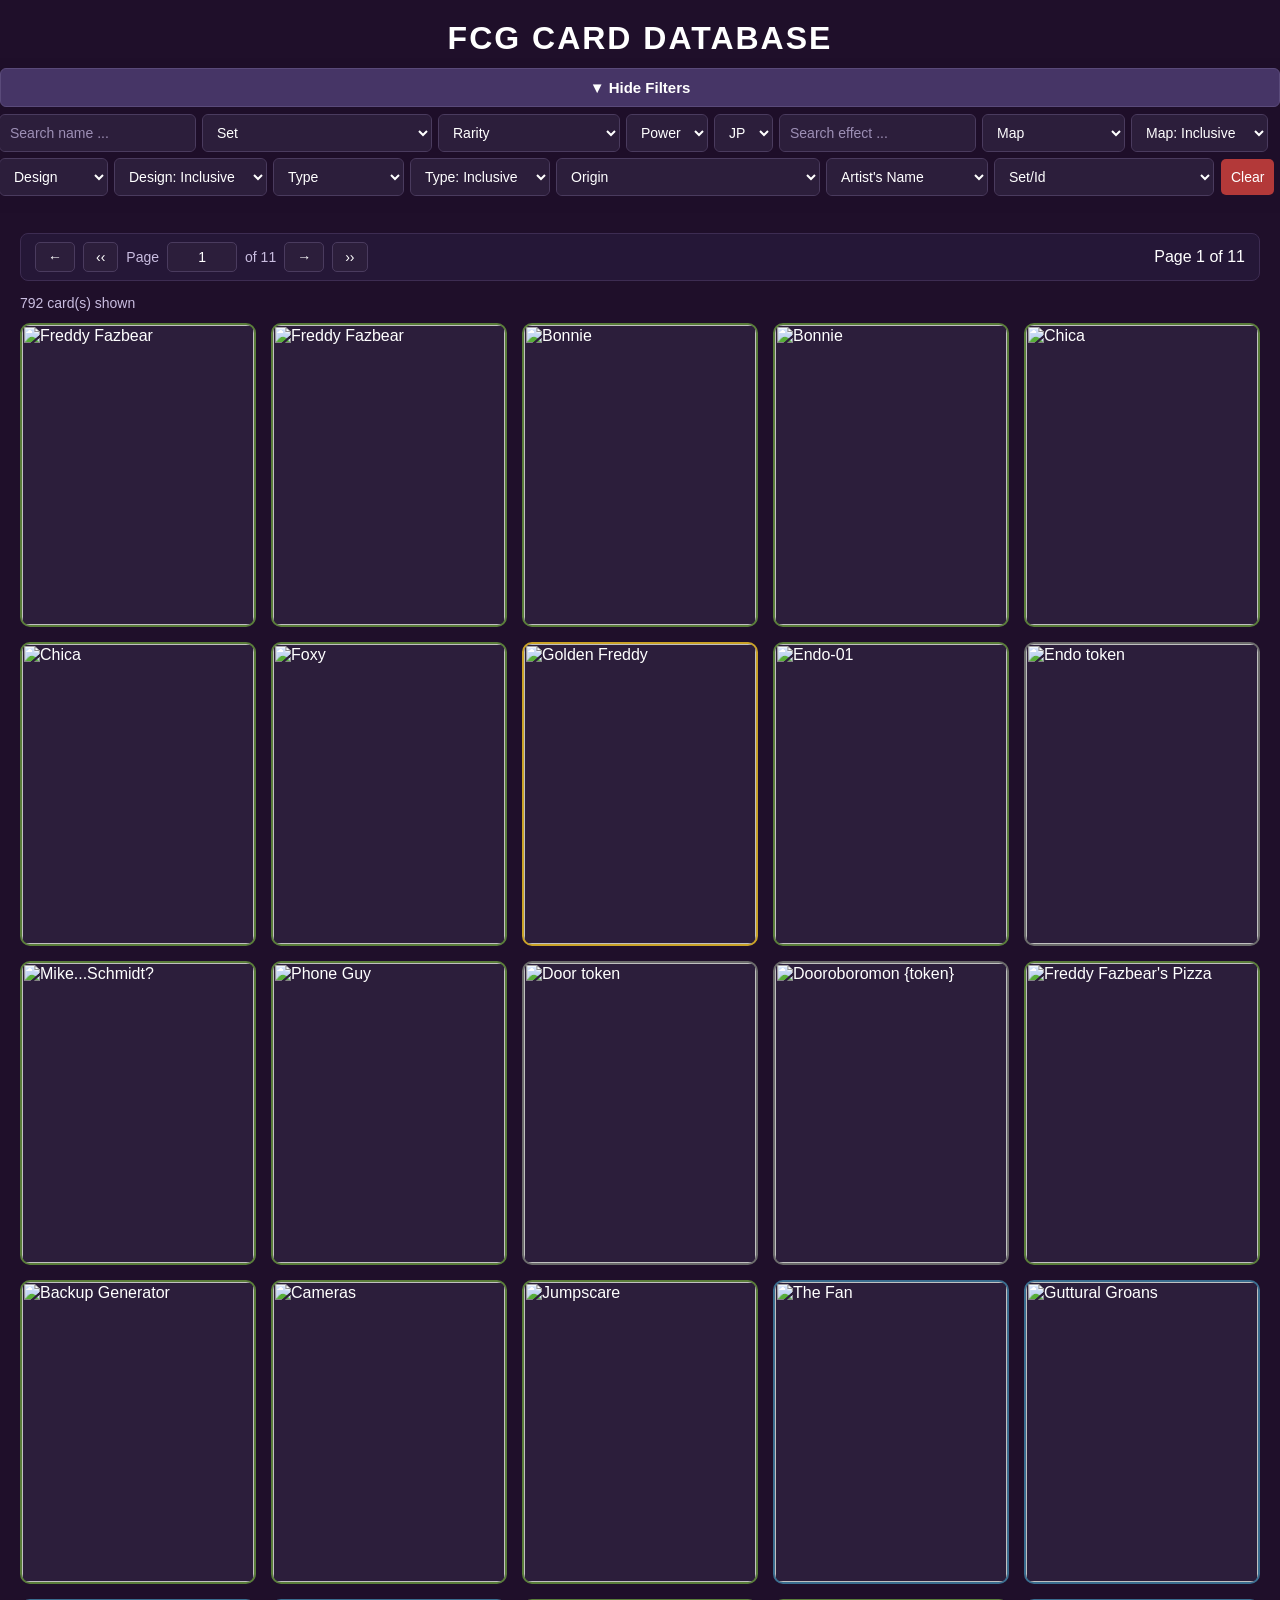
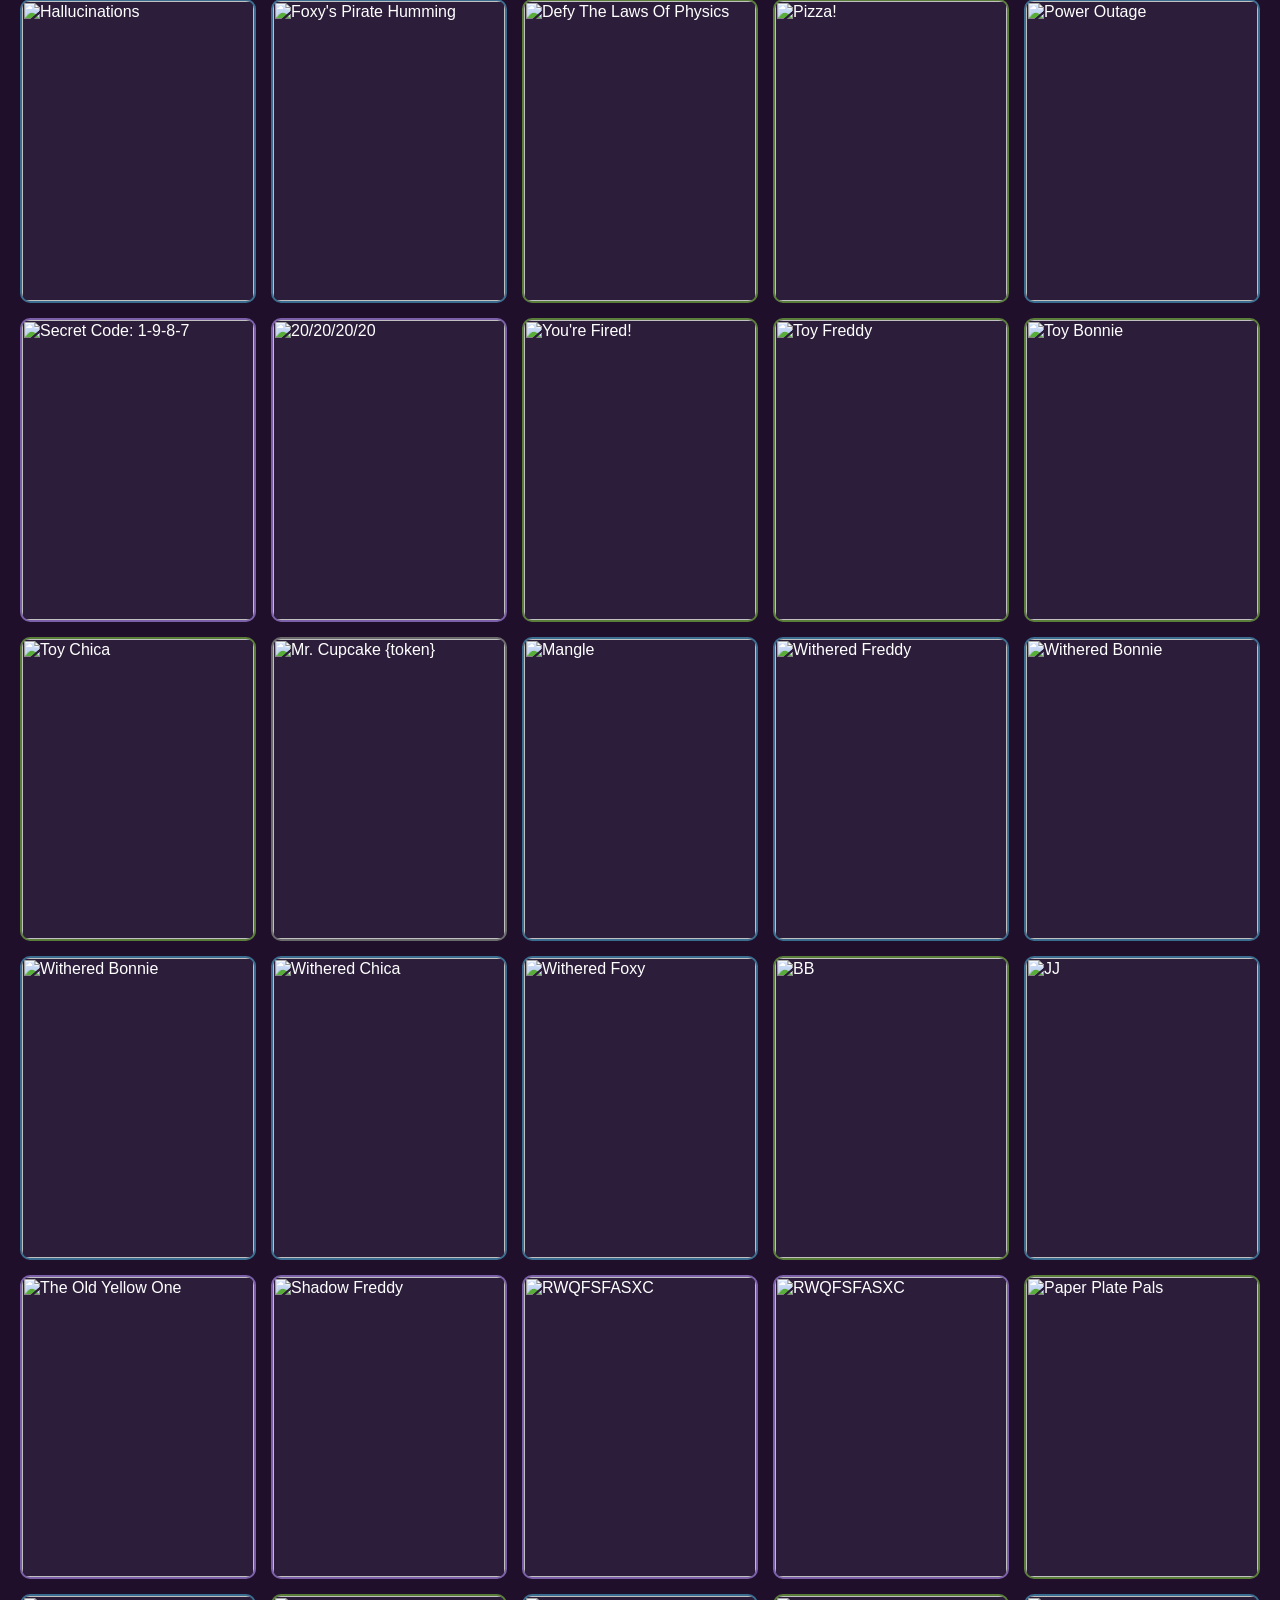
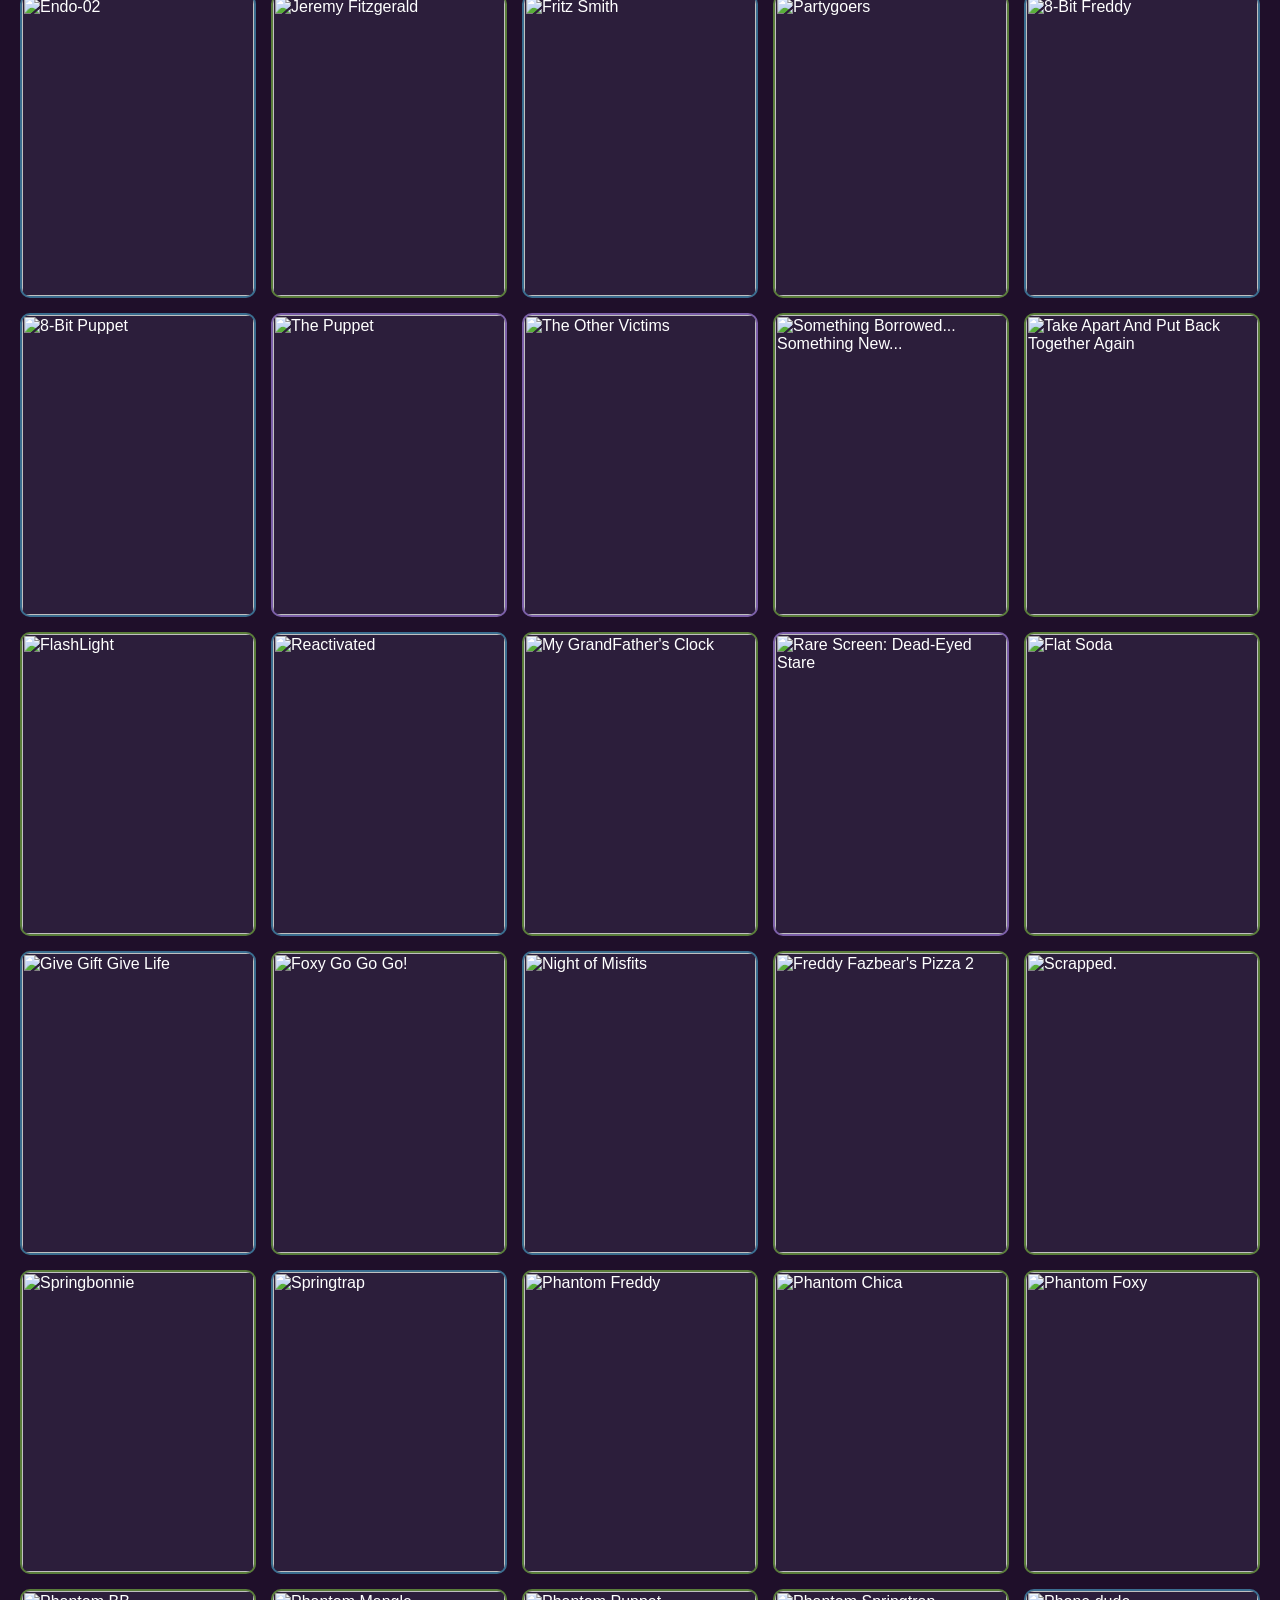
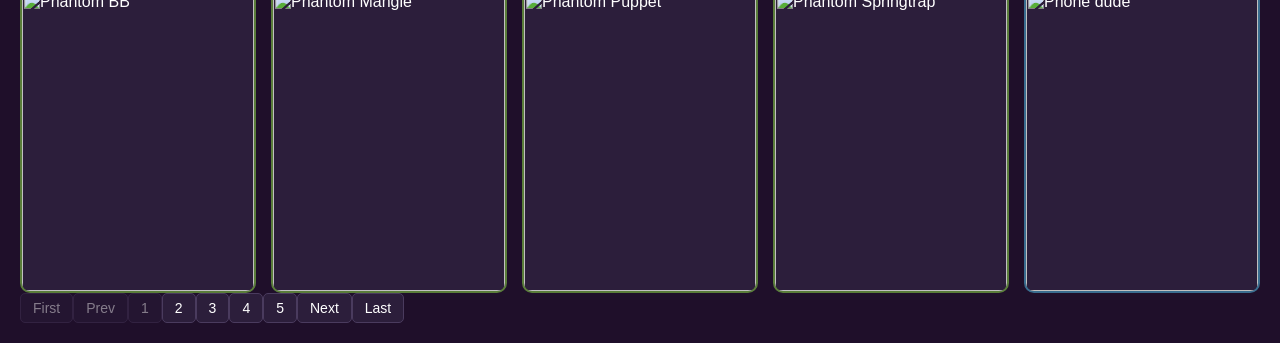
==== index.html @ 4be4e771 "Add FCGX-Promo option to selection" ====
<html lang="en">
    <head>
        <meta charset="UTF-8">
        <meta name="viewport" content="width=device-width, initial-scale=1.0">
        <title>FCG Cardpool</title>
        <link rel="stylesheet" href="styles.css">

    </head>
    <body>
         <h1>FCG CARD DATABASE</h1>
        <div class="sticky-controls">
            <button id="toggleFilters" class="toggle-btn">&#9660; Hide Filters</button>
            <div class="controls" id="controls">
            <input type="text" id="search" placeholder="Search name ...">
            <select id="Set">
                <option value="">Set</option>
                <option value="FCG1-Cawthon Chaos">FCG1-Cawthon Chaos</option>
                <option value="FCG2-Viral Infection">FCG2-Viral Infection</option>
                <option value="FCG3-Twisted Tales">FCG3-Twisted Tales</option>
                <option value="FCG4-Enter the Fazverse">FCG4-Enter the Fazverse</option>
                <option value="FCG5-All That's Remembered">FCG5-All That's Remembered</option>
                <option value="FCGX-Promo">FCGX-Promo</option>
            </select>
            <select id="Rarity">
                <option value="">Rarity</option>
                <option value="☆☆☆☆">☆☆☆☆ (Secret Rare)</option>
                <option value="☆☆☆">☆☆☆ (Rare)</option>
                <option value="☆☆">☆☆ (Uncommon)</option>
                <option value="☆">☆ (Common)</option>
                <option value="★">★ (Token)</option>
            </select>
            <select id="Power">
                <option value="">Power</option>
                <option value="H100">100</option>
                <option value="90">90</option>
                <option value="80">80</option>
                <option value="70">70</option>
                <option value="60">60</option>
                <option value="50">50</option>
                <option value="40">40</option>
                <option value="30">30</option>
                <option value="20">20</option>
                <option value="10G">10</option>
                <option value="0W">0</option>
                <option value="-10">-10</option>
                <option value="_Null">Null</option>
            </select>
            <select id="Jp">
                <option value="">JP</option>
                <option value="0">0</option>
                <option value="1">1</option>
                <option value="2">2</option>
                <option value="3">3</option>
                <option value="4">4</option>
                <option value="5">5</option>
                <option value="6">6</option>
                <option value="7">7</option>
                <option value="X">X</option>
            </select>
            <input type="text" id="effect" placeholder="Search effect ...">
            <select id="Map">
                <option value="">Map</option>
                <option value="Opponent">Opponents Side</option>
                <option value="Omni">Omni</option>
                <option value="Uber">Uber</option>
                <option value="Right_Side">Right Side</option>
                <option value="Left_Side">Left Side</option>
                <option value="Front">Front</option>
                <option value="Halls">Halls</option>
                <option value="Right_Hall">Right Hall</option>
                <option value="Vent">Vent</option>
                <option value="Left_Hall">Left Hall</option>
                <option value="OfficeLR">Office</option>
                <option value="Right_Office">Right Office</option>
                <option value="Left_Office">Left Office</option>
                <option value="Off Map">Off map</option>
            </select>
            <select id="Map_Options">
                <option value="Inclusive">Map: Inclusive</option>
                <option value="Exact">Map: Exactly</option>
                <option value="Exclusive">Map: Exclusive</option>
            </select>
            <select id="Design">
                <option value="">Design</option>
                <option value="Adult">Adult</option>
                <option value="American">American</option>
                <option value="Aquatic">Aquatic</option>
                <option value="Bear">Bear</option>
                <option value="Beaver">Beaver</option>
                <option value="Boss">Boss</option>
                <option value="Cat">Cat</option>
                <option value="Chicken">Chicken</option>
                <option value="Child">Child</option>
                <option value="Chimera">Chimera</option>
                <option value="Coffee">Coffee</option>
                <option value="Crow">Crow</option>
                <option value="Cupcake">Cupcake</option>
                <option value="Dino">Dino</option>
                <option value="Dog">Dog</option>
                <option value="Eclipse">Eclipse</option>
                <option value="Elephant">Elephant</option>
                <option value="Endo">Endo</option>
                <option value="Floorsign">Floorsign</option>
                <option value="Food">Food</option>
                <option value="Frog">Frog</option>
                <option value="Fox">Fox</option>
                <option value="Gator">Gator</option>
                <option value="Goo">Goo</option>
                <option value="Hippo">Hippo</option>
                <option value="Humanoid">Humanoid</option>
                <option value="Lemur">Lemur</option>
                <option value="Moon">Moon</option>
                <option value="Mushroom">Mushroom</option>
                <option value="N/A">N/A</option>
                <option value="Owl">Owl</option>
                <option value="Penguin">Penguin</option>
                <option value="Pig">Pig</option>
                <option value="Plant">Plant</option>
                <option value="Pumpkin">Pumpkin</option>
                <option value="Rabbit">Rabbit</option>
                <option value="Snake">Snake</option>
                <option value="Snowman">Snowman</option>
                <option value="Spider">Spider</option>
                <option value="Sun">Sun</option>
                <option value="Tiger">Tiger</option>
                <option value="Train">Train</option>
                <option value="Trash">Trash</option>
                <option value="Unit">Unit</option>
                <option value="Unknown">Unknown</option>
                <option value="Variable">Variable</option>
                <option value="Wolf">Wolf</option>
                <option value="???">???</option>
            </select>
            <select id="Design_Options">
                <option value="Inclusive">Design: Inclusive</option>
                <option value="Exact">Design: Exactly</option>
                <option value="Exclusive">Design: Exclusive</option>
            </select>
            <select id="typeFilter">
                <option value="">Type</option>
                <option value="Abomination">Abomination</option>
                <option value="Amalgam">Amalgam</option>
                <option value="Android">Android</option>
                <option value="Animatronic">Animatronic</option>
                <option value="Costume">Costume</option>
                <option value="Corpse">Corpse</option>
                <option value="Cupcake">Cupcake</option>
                <option value="Customization">Customization</option>
                <option value="Cyborg">Cyborg</option>
                <option value="Dispenser">Dispenser</option>
                <option value="Door">Door</option>
                <option value="Effigy">Effigy</option>
                <option value="Floorsign">Floorsign</option>
                <option value="Food">Food</option>
                <option value="Game">Game</option>
                <option value="Human">Human</option>
                <option value="Illusion">Illusion</option>
                <option value="Jerk">Jerk</option>
                <option value="Kaiju">Kaiju</option>
                <option value="Location">Location</option>
                <option value="Plush">Plush</option>
                <option value="Program">Program</option>
                <option value="Puppet">Puppet</option>
                <option value="Spirit">Spirit</option>
                <option value="Springlock">Springlock</option>
                <option value="Toon">Toon</option>
                <option value="Variable">Variable</option>
                <option value="Virus">Virus</option>
                <option value="???">???</option>
            </select>
             <select id="Typing_Options">
                <option value="Inclusive">Type: Inclusive</option>
                <option value="Exact">Type: Exactly</option>
                <option value="Exclusive">Type: Exclusive</option>
            </select>
            <select id="Origin">
                <option value="">Origin</option>
                <option value="FNAF 1">Five Nights at Freddy's 1</option>
                <option value="FNAF 2">Five Nights at Freddy's 2</option>
                <option value="FNAF 3">Five Nights at Freddy's 3</option>
                <option value="FNAF 4">Five Nights at Freddy's 4</option>
                <option value="FNAF World">FNAF World</option>
                <option value="Silver Eyes">The Silver Eyes</option>
                <option value="Sister Location">Sister Location</option>
                <option value="Twisted Ones">The Twisted Ones</option>
                <option value="FNAF 6 (Pizza Sim.)">Pizza Simulator</option>
                <option value="Fourth Closet">The Fourth Closet</option>
                <option value="Ultimate Custom Night">Ultimate Custom Night</option>
                <option value="Help Wanted 1">Help Wanted</option>
                <option value="FNAF AR">Special Delivery</option>
                <option value="Freddy in Space">Freddy in Space 2-3</option>
                <option value="Fazbear Frights">Fazbear Frights</option>
                <option value="Fury's Rage">Security Breach: Fury's Rage</option>
                <option value="Security Breach">FNAF Security Breach</option>
                <option value="Tales from the Pizzaplex">Tales from the Pizzaplex</option>
                <option value="Movie">Five Nights at Freddy's (The Movie)</option>
                <option value="Help Wanted 2">Help Wanted 2</option>
                <option value="Secret of the Mimic">Secret of the Mimic</option>
                <option value="Freddy’s Bizarre Wonderland">Freddy’s Bizarre Wonderland</option>
                <option value="The Retrograft Project">The Retrograft Project</option>
                <option value="Forgotten Family">Forgotten Family</option>
                <option value="Dark Thoughts with El Chip">Dark Thoughts with El Chip</option>
                <option value="Other">Other</option>
            </select>
            <select id="credit">
                <option value="">Artist's Name</option>
                <option value="Scott Cawthon">Scott Cawthon</option>
                <option value="Steel Wool">Steel Wool</option>
                <option value="Illumix">Illumix</option>
                <option value="Megacat Studios">Megacat Studios</option>
                <option value="Blumhouse">Blumhouse</option>
                <option value="SireSquawks">SireSquawks</option>
                <option value="Dawko">Dawko</option>
                <option value="Markiplier">Markiplier</option>
                <option value="Nekomation">Nekomation</option>
                <option value="Diana Camero">Diana Camero</option>
                <option value="Didi Esmeralds">Didi Esmeralds</option>
                <option value="Andi Santagata">Andi Santagata</option>
                <option value="Coryn MacPherson">Coryn MacPherson</option>
                <option value="Anthony Morris JR">Anthony Morris JR</option>
                <option value="E.C. Myers">E.C. Myers</option>
                <option value="Yanntastic">Yanntastic</option>
                <option value="Hexiedecimal">Hexiedecimal</option>
                <option value="jjRobotnik">jjRobotnik</option>
                <option value="Overmeme">Overmeme</option>
                <option value="UltimateCyborg">UltimateCyborg</option>
                <option value="Kirill Volynsky">Kirill Volynsky</option>
                <option value="Rainbow3ntity">Rainbow3ntity</option>
                <option value="Rainbow Entity">Rainbow Entity</option>
                <option value="CMuffinArt">CMuffinArt</option>
                <option value="Perix">Perix</option>
                <option value="Pancakes">Pancakes</option>
                <option value="Other">Other</option>
            </select>
            <select id="Sort">
                <option value="ID">Set/Id</option>
                <option value="Alphabetically">A -> Z</option>
                <option value="Alphabetically Reversed">Z -> A</option>
                <option value="Rarity">Rarity: Token -> Secret Rare</option>
                <option value="Rarity Reversed">Rarity: Secret Rare -> Token</option>
                <option value="Power">Power: Low -> High</option>
                <option value="Power Reversed">Power: High -> Low</option>
                <option value="JP">JP: Low -> High</option>
                <option value="JP Reversed">JP: High -> Low</option>
            </select>
<button id="clearFilters">Clear</button>
        </div></div>
        <div class="top-pagination">
            <span class="page-jump">
                <button id="topPrev" title="Previous page">&#8592;</button>
                <button id="topFirst" title="First page">&#8249;&#8249;</button>
                <label>Page</label>
                <input type="number" id="pageJump" min="1" value="1" title="Enter a page number and press Enter">
                <label>of <span id="totalPagesTop">1</span></label>
                <button id="topNext" title="Next page">&#8594;</button>
                <button id="topLast" title="Last page">&#8250;&#8250;</button>
            </span>
            <span id="pageInfo"></span>
        </div>
        <div id="stats"></div>
        <div class="grid" id="results"></div>
<div id="pagination"></div>
        <script src="cards.js"></script>
<script src="script.js"></script>
</body>
</html>
---- styles.css ----
body {
    font-family: Arial;
    background: #1f0f2a;
    color: white;
    margin: 0;
    padding: 20px;
}

h1 {
    text-align: center;
    letter-spacing: 2px;
}

.sticky-controls {
    position: sticky;
    top: 0;
    z-index: 100;
    background: rgba(31, 15, 42, 0.95);
    backdrop-filter: blur(4px);
    padding: 10px 0;
    margin: -20px -20px 20px -20px;
}

h1 + .controls,
.controls {
    display: flex;
    gap: 8px;
    margin-bottom: 8px;
    flex-wrap: wrap;
}

.controls.collapsed {
    display: none;
}

.toggle-btn {
    width: 100%;
    margin-bottom: 8px;
    background: #463566;
    color: white;
    border: 1px solid #5a4a7a;
    border-radius: 6px;
    padding: 10px;
    font-size: 15px;
    font-weight: bold;
    cursor: pointer;
    transition: 0.15s;
}

.toggle-btn:hover {
    background: #5a4a7a;
}

input, select, button {
    padding: 9px 10px;
    border: none;
    border-radius: 5px;
    font-size: 14px;
}

select,
input[type="text"] {
    background: #2c1e3b;
    color: white;
    outline: 1px solid #4a3b5e;
}

input[type="text"]::placeholder {
    color: #9d8fb5;
}

select:focus,
input[type="text"]:focus {
    outline: 2px solid #7b5fa8;
}

.controls button,
#clearFilters {
    background: #b33939;
    color: white;
    cursor: pointer;
    transition: 0.15s;
}

.controls button:hover,
#clearFilters:hover {
    background: #d35400;
}

#stats {
    margin-bottom: 12px;
    color: #c9bde0;
    font-size: 14px;
}

.grid {
    display: grid;
    grid-template-columns: repeat(auto-fill, minmax(200px, 1fr));
    gap: 15px;
}

.card {
    background: #2c1e3b;
    border-radius: 10px;
    overflow: hidden;
    transition: 0.2s;
    border: 2px solid #3d2c52;
    display: flex;
    flex-direction: column;
}

.card:hover {
    transform: scale(1.03);
    box-shadow: 0 8px 20px rgba(0, 0, 0, 0.45);
}

.card img {
    width: 100%;
    height: 300px;
    object-fit: cover;
    cursor: pointer;
    display: block;
}

.card-body {
    padding: 15px;
    border-top: 1px solid #3d2c52;
}

.card-body p {
    margin: 4px 0;
    font-size: 14px;
    line-height: 1.4;
}

.card-body h3 {
    margin: 0 0 8px 0;
    font-size: 16px;
}

.image-container {
    position: relative;
}

/*.power-badge {
    position: absolute;
    top: 8px;
    right: 8px;
    background: rgba(0, 0, 0, 0.72);
    color: #ffd700;
    padding: 3px 8px;
    border-radius: 6px;
    font-weight: bold;
    font-size: 13px;
}*/

.pagination {
    display: flex;
    gap: 6px;
    justify-content: center;
    margin-top: 20px;
    flex-wrap: wrap;
}

.top-pagination {
    display: flex;
    align-items: center;
    justify-content: space-between;
    gap: 12px;
    flex-wrap: wrap;
    margin-bottom: 14px;
    background: #251737;
    border: 1px solid #3d2c52;
    border-radius: 8px;
    padding: 8px 14px;
}

.top-pagination .page-jump {
    display: flex;
    align-items: center;
    gap: 8px;
    flex-wrap: wrap;
}

.top-pagination label {
    color: #c9bde0;
    font-size: 14px;
}

.top-pagination #pageJump {
    width: 70px;
    text-align: center;
    padding: 6px 8px;
    background: #2c1e3b;
    color: white;
    border: 1px solid #4a3b5e;
    border-radius: 5px;
    -moz-appearance: textfield;
}

.top-pagination #pageJump::-webkit-outer-spin-button,
.top-pagination #pageJump::-webkit-inner-spin-button {
    -webkit-appearance: none;
    margin: 0;
}

.top-pagination #pageJump:focus {
    outline: 2px solid #7b5fa8;
}

.top-pagination button,
#pagination button {
    background: #2c1e3b;
    color: white;
    border: 1px solid #4a3b5e;
    border-radius: 5px;
    padding: 6px 12px;
    cursor: pointer;
    transition: 0.15s;
}

.top-pagination button:hover:not(:disabled),
#pagination button:hover:not(:disabled) {
    background: #463566;
}

.top-pagination button:disabled,
#pagination button:disabled {
    opacity: 0.45;
    cursor: default;
}

.pagination button,
#pagination button {
    background: #2c1e3b;
    color: white;
    border: 1px solid #4a3b5e;
    border-radius: 5px;
    padding: 6px 12px;
    cursor: pointer;
    transition: 0.15s;
}

.pagination button:hover:not(:disabled),
#pagination button:hover:not(:disabled) {
    background: #463566;
}

.pagination button:disabled,
#pagination button:disabled {
    opacity: 0.45;
    cursor: default;
}

.pagination button.active,
#pagination button.active {
    background: #7b5fa8;
    font-weight: bold;
}

mark.red {
    background: red;
    color: black;
}

mark.orange {
    background: orange;
    color: black;
}

mark.retroorange {
    background: #ffa50000;
    color: #ffa603;
}

mark.graftedorange {
    background: #ffa50000;
    color: #e37600;
}

mark.altyellow {
    background: #ffa60300;
    color: #ffff00;
}

mark.lightyellow {
    background: #7b6900;
    color: white;
}

mark.pink {
    background: #ff3384;
    color: black;
}

mark.altpink {
    background: #ff338400;
    color: #ff3384;
}

mark.pastelpink {
    background: #f5a1e9;
    color: black;
}

mark.blue {
    background: #008bff;
    color: black;
}

mark.altblue {
    background: #008bff00;
    color: #008bff;
}

mark.green {
    background: #7df469;
    color: black;
}

mark.malharegreen {
    background: #7df46900;
    color: #00e800;
}

mark.agony {
    background: #008bff00;
    color: red;
}

mark.purple {
    background: #f36af9;
    color: black;
}

mark.mediocrepurple {
    background: #008bff00;
    color: #6816fc;
}

mark.viruspurple {
    background: #450075;
    color: white;
}

mark.idbearpurple {
    background: #45007500;
    color: #4b007e;
    text-decoration: line-through;
    text-decoration-color: #4b007e;
}

mark.idunder {
    background: #45007500;
    color: #4b007e;
    text-decoration: underline;
    text-decoration-color: #4b007e;
}

mark.smallqm {
    background: #45007500;
    color: white;
    font-size: 0.5em;
}

@media (max-width: 600px) {
    body {
        padding: 10px;
    }

    h1 {
        font-size: 20px;
        letter-spacing: 1px;
    }

    .sticky-controls {
        margin: -10px -10px 15px -10px;
        padding: 8px 0;
    }

    .grid {
        grid-template-columns: repeat(auto-fill, minmax(150px, 1fr));
        gap: 10px;
    }

    .card img {
        height: 220px;
    }

    .card-body {
        padding: 10px;
    }

    .card-body p {
        font-size: 13px;
    }

    input, select, button {
        font-size: 13px;
    }

    .top-pagination {
        padding: 6px 10px;
        justify-content: center;
    }
}

/* Rarity-colored card borders */
.card[data-rarity="☆"] { border-color: #5a7d3a; }
.card[data-rarity="☆☆"] { border-color: #3a6d8f; }
.card[data-rarity="☆☆☆"] { border-color: #7b5fa8; }
.card[data-rarity="☆☆☆☆"] { border-color: #c9a227; }
.card[data-rarity="★"] { border-color: #6b6b6b; }
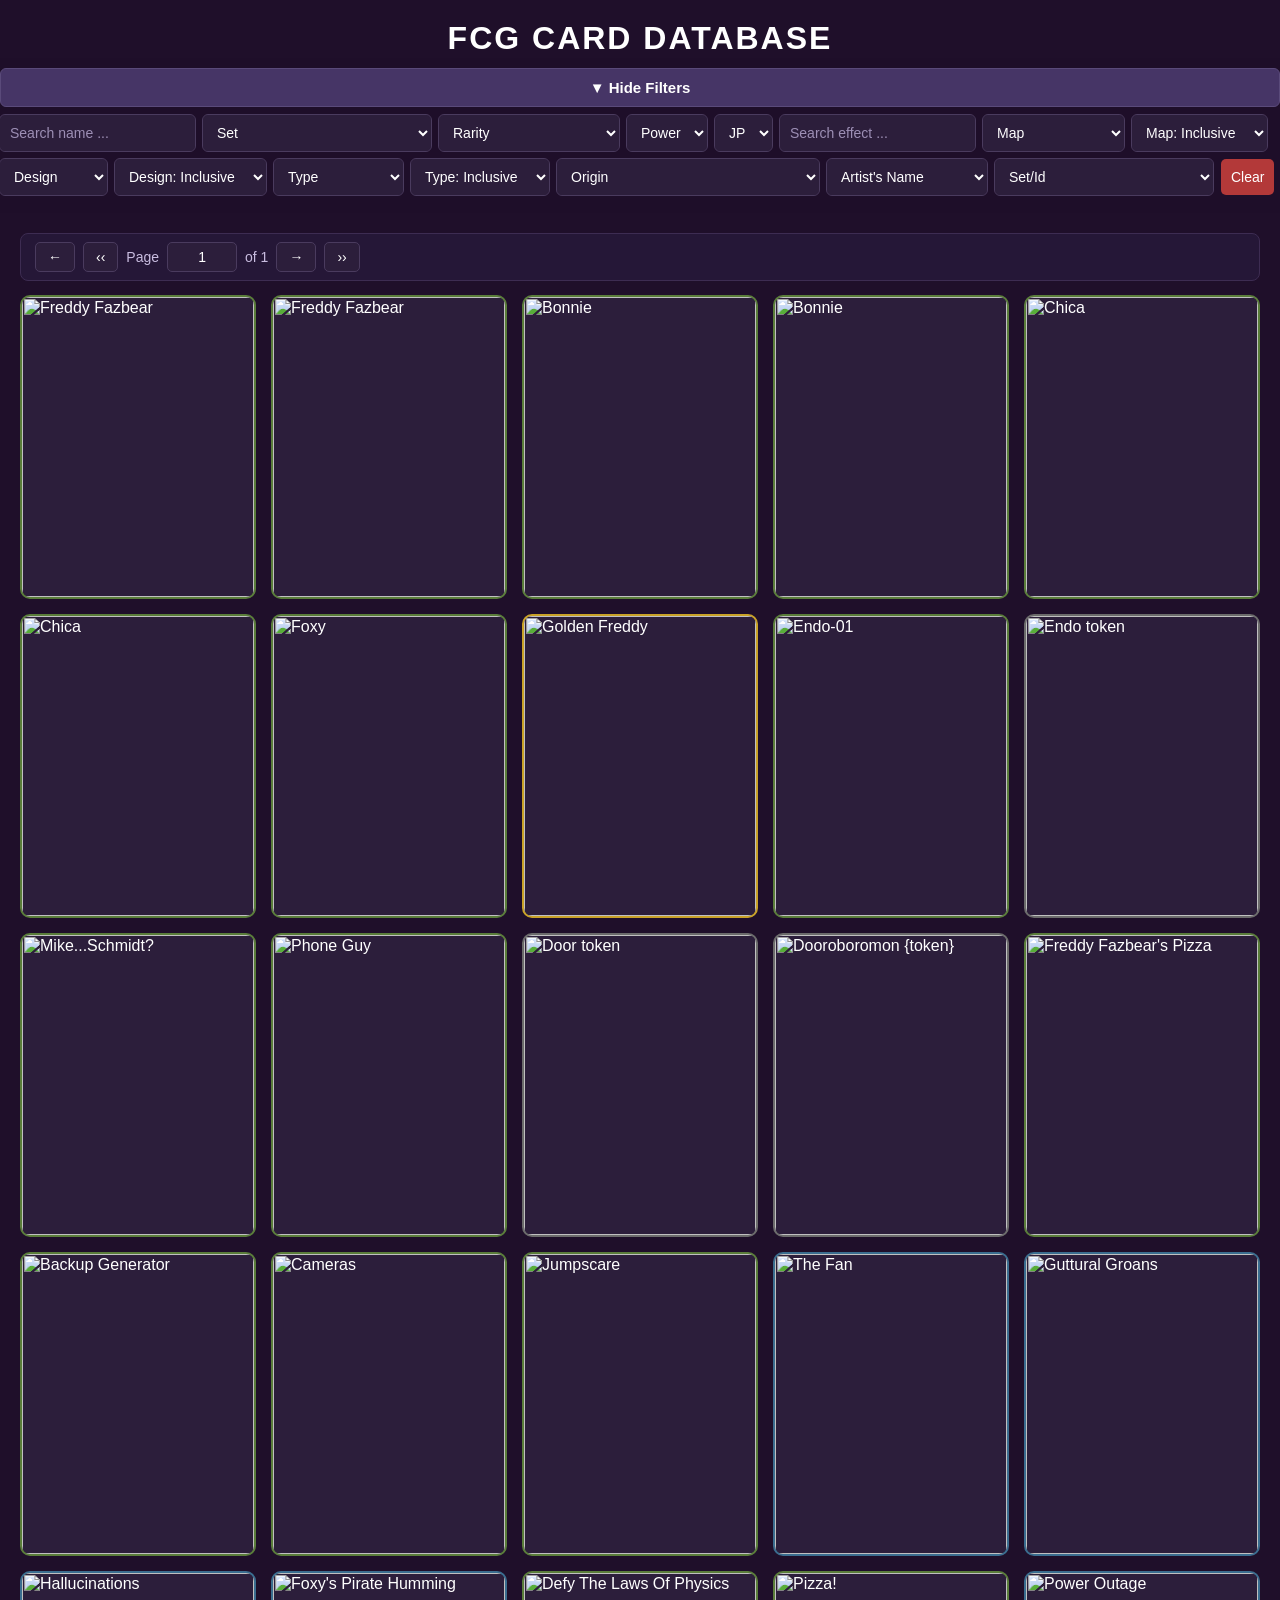
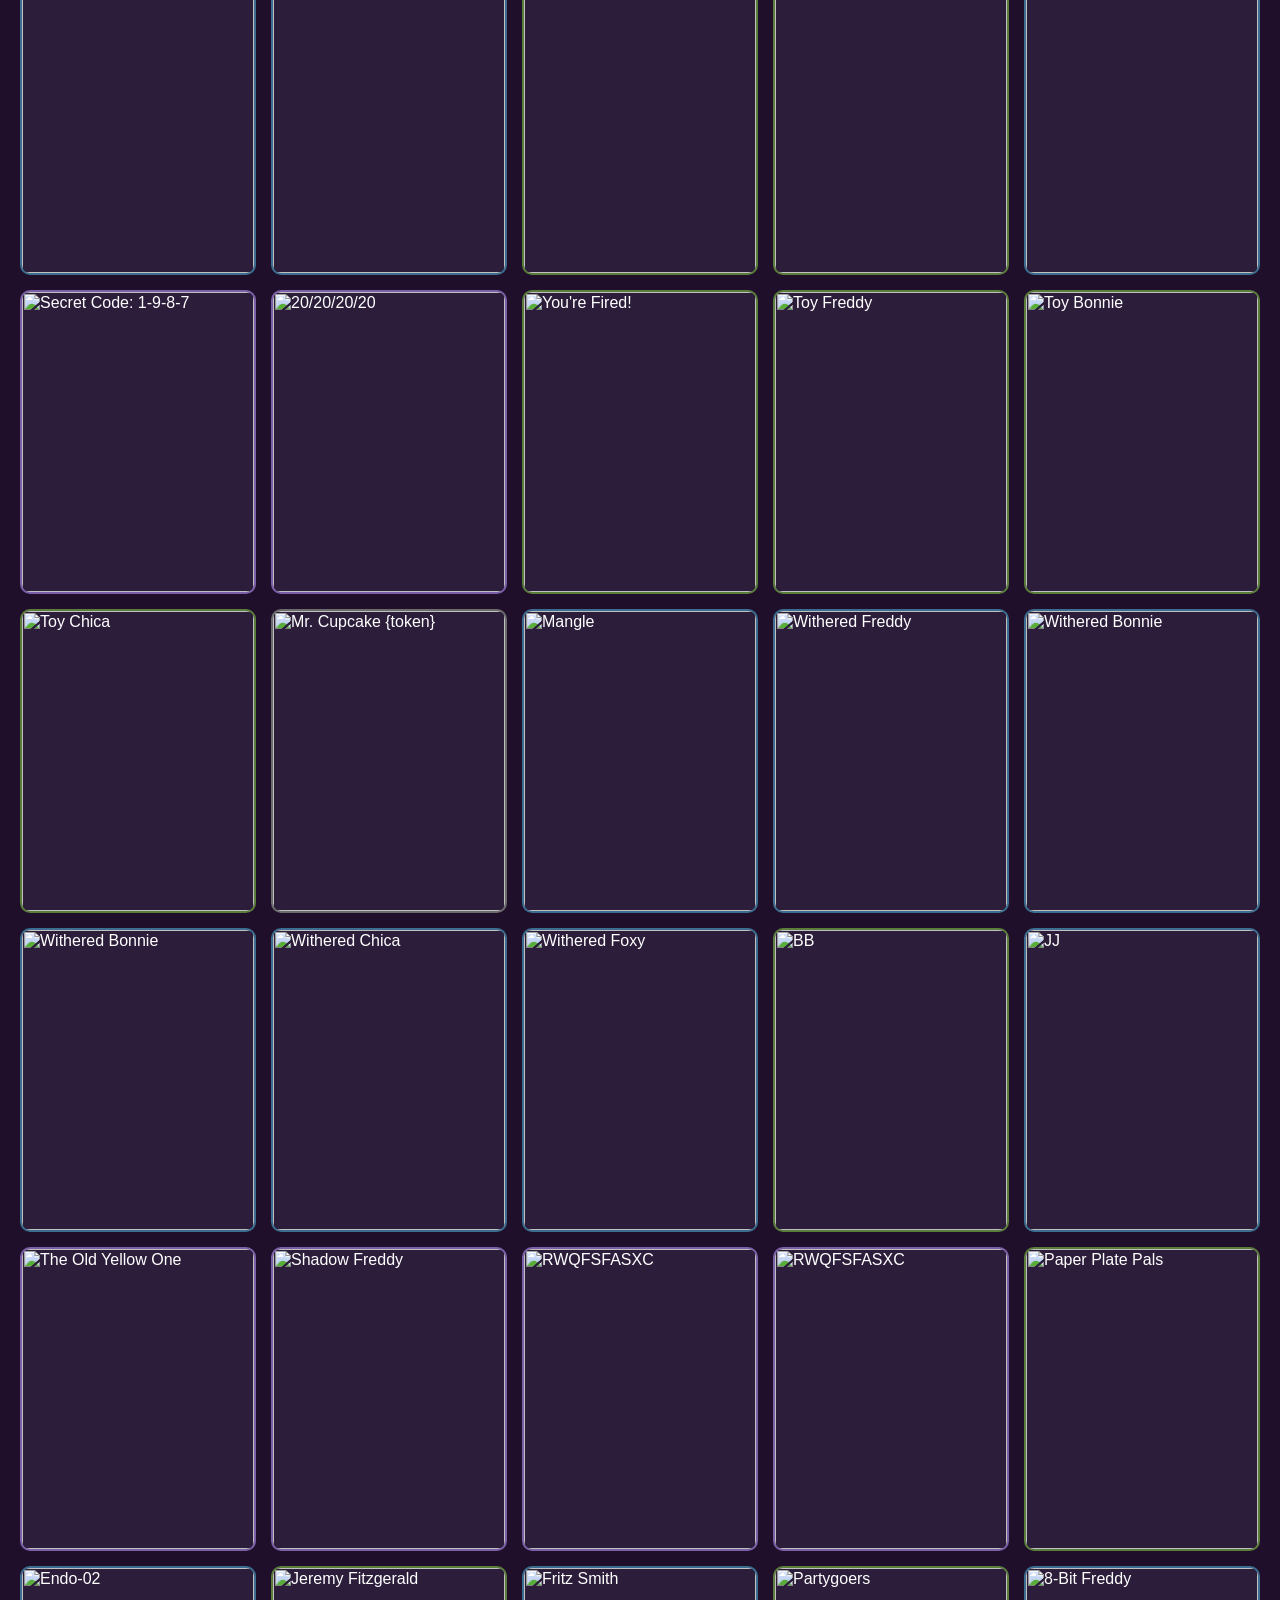
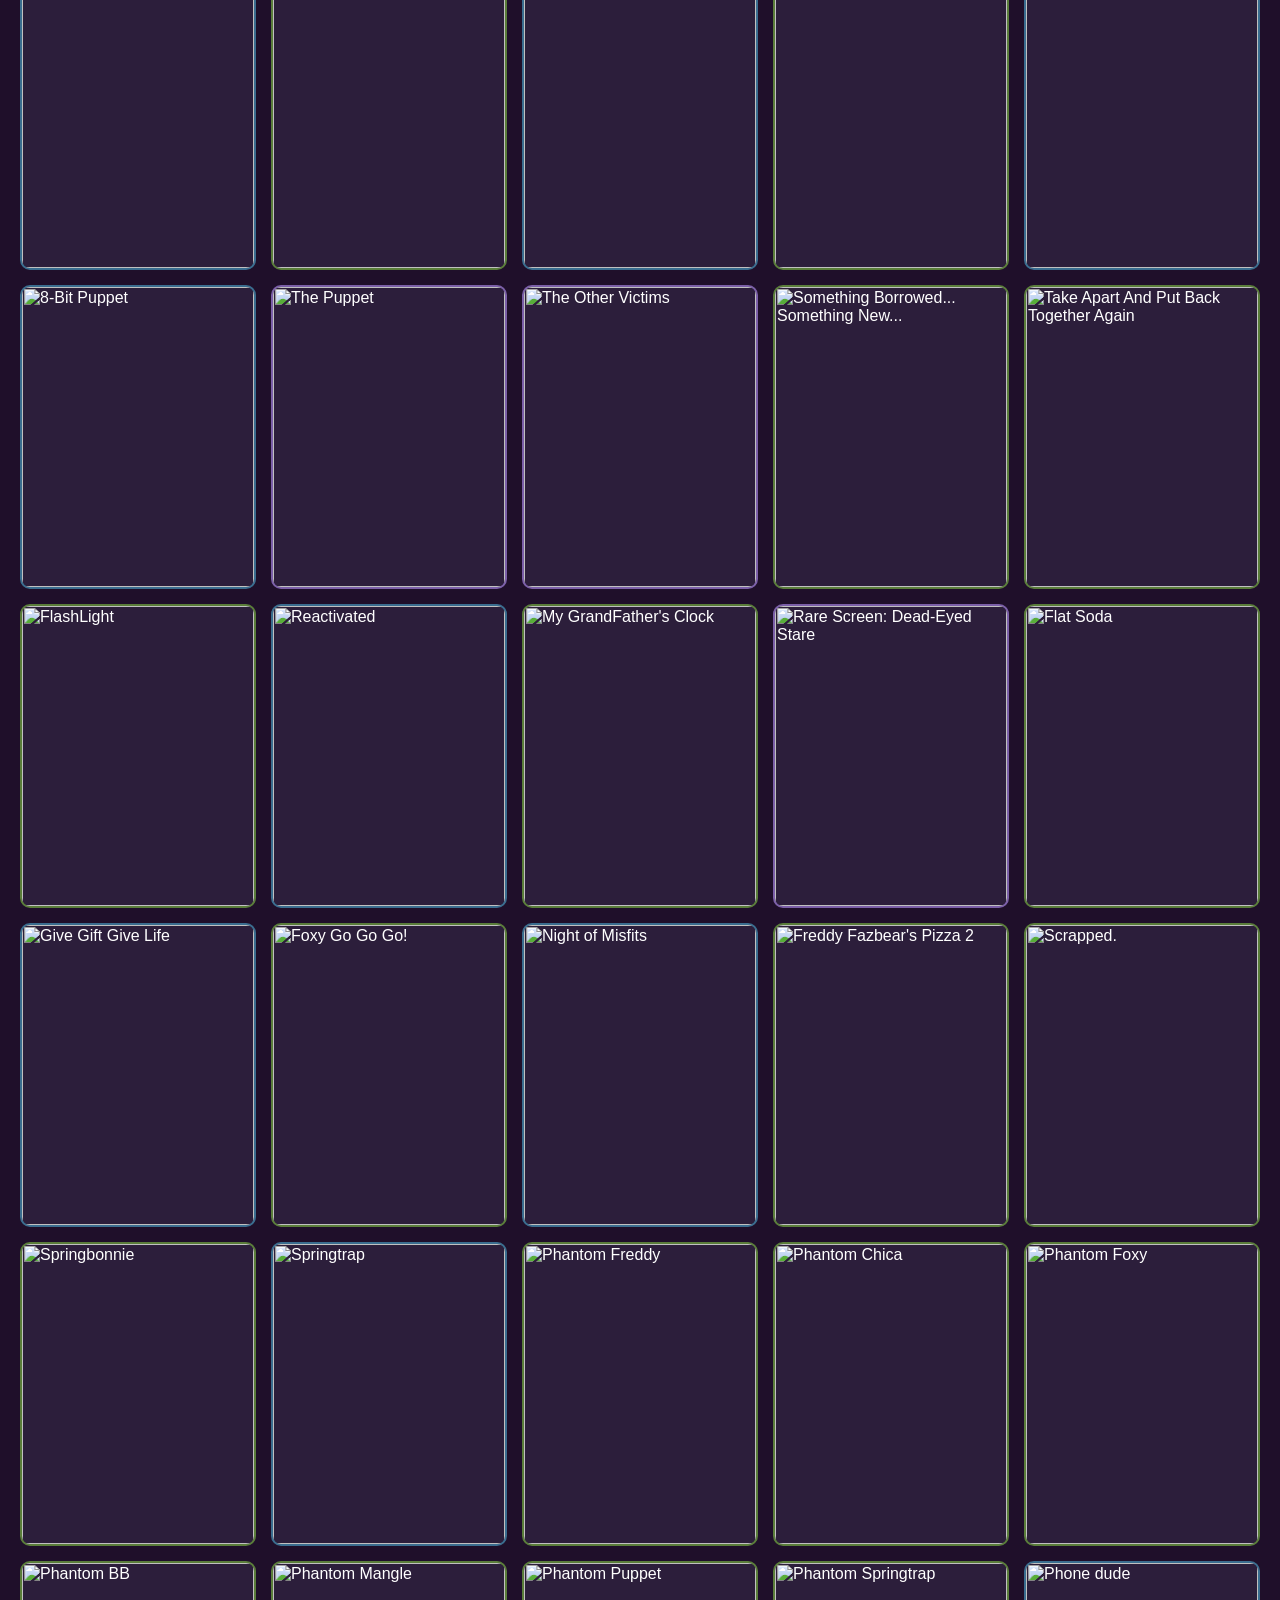
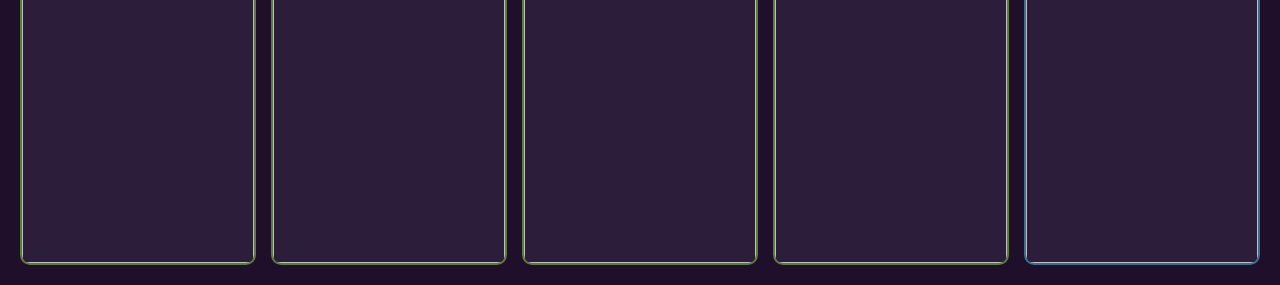
==== commit 3f43ffad: "Removed "<span id="pageInfo"></span>"" ====
--- a/index.html
+++ b/index.html
@@ -255,7 +255,7 @@
                 <button id="topNext" title="Next page">&#8594;</button>
                 <button id="topLast" title="Last page">&#8250;&#8250;</button>
             </span>
-            <span id="pageInfo"></span>
+            
         </div>
         <div id="stats"></div>
         <div class="grid" id="results"></div>
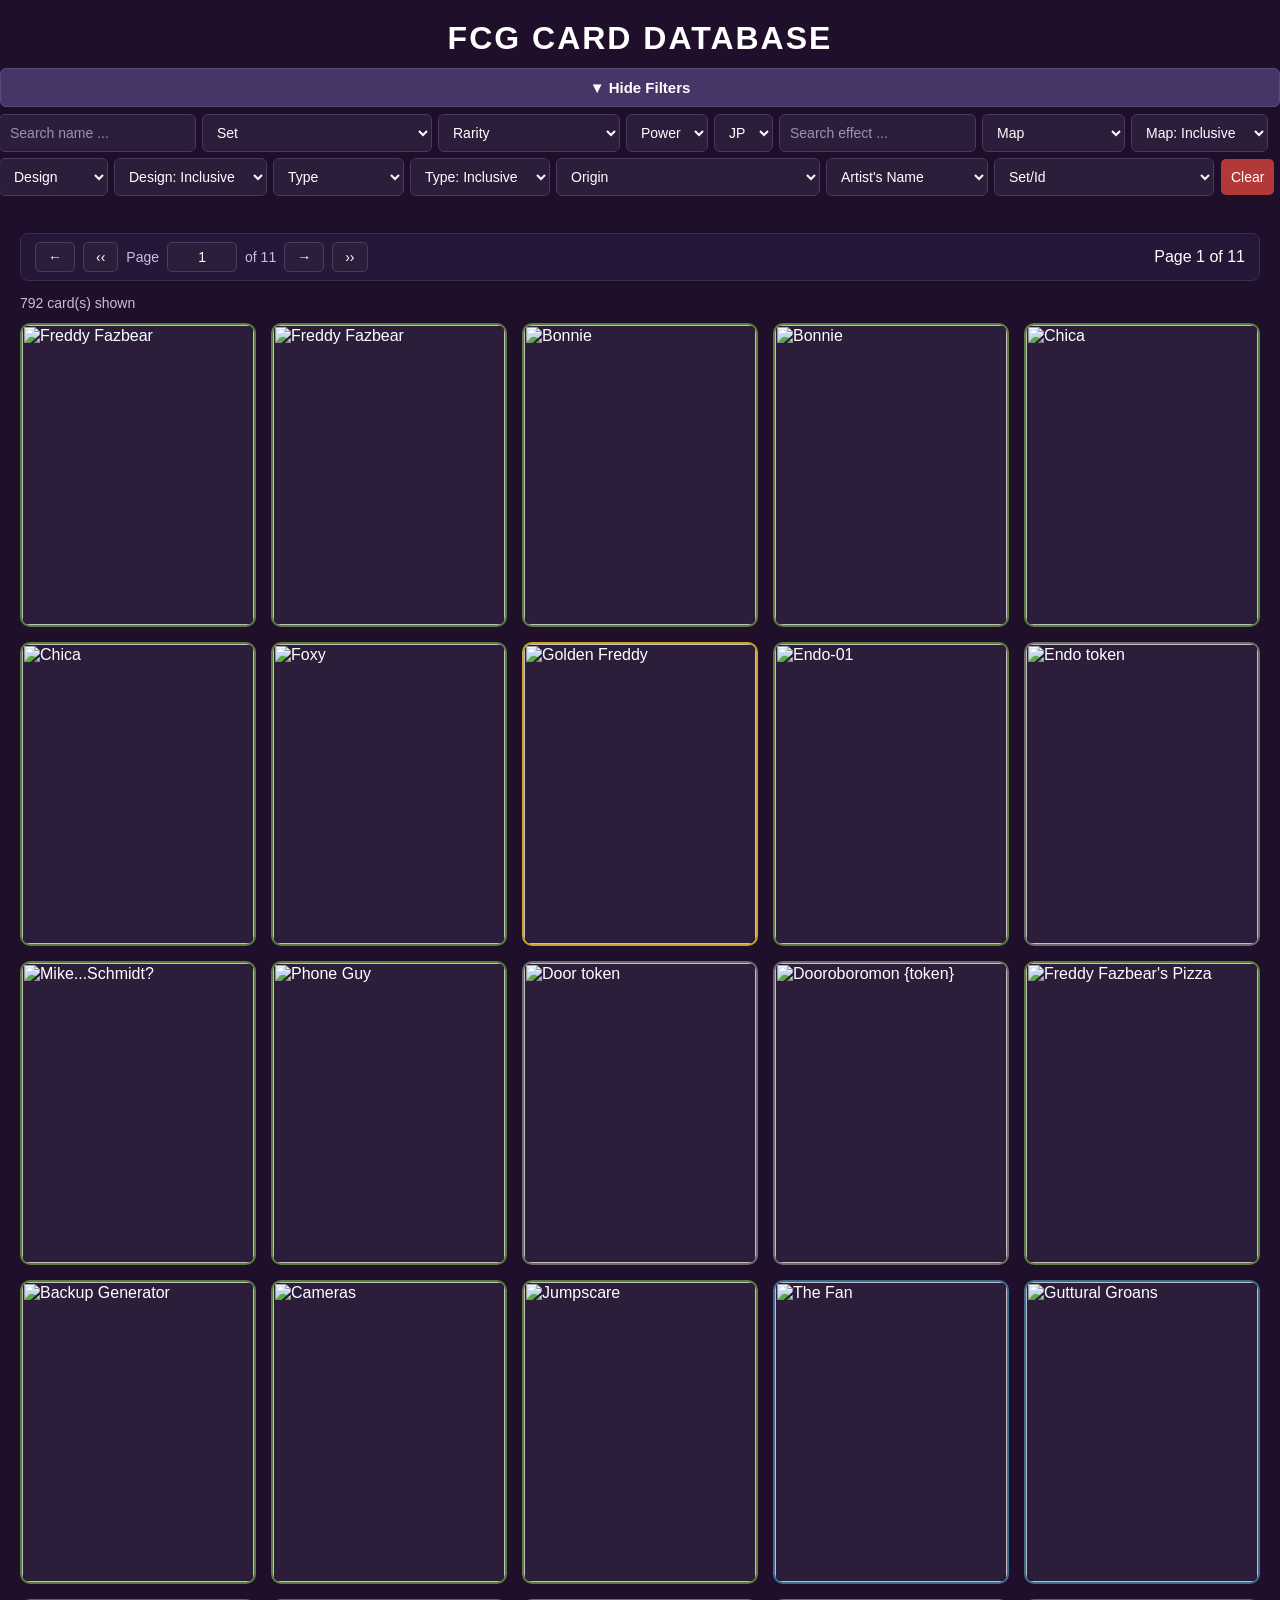
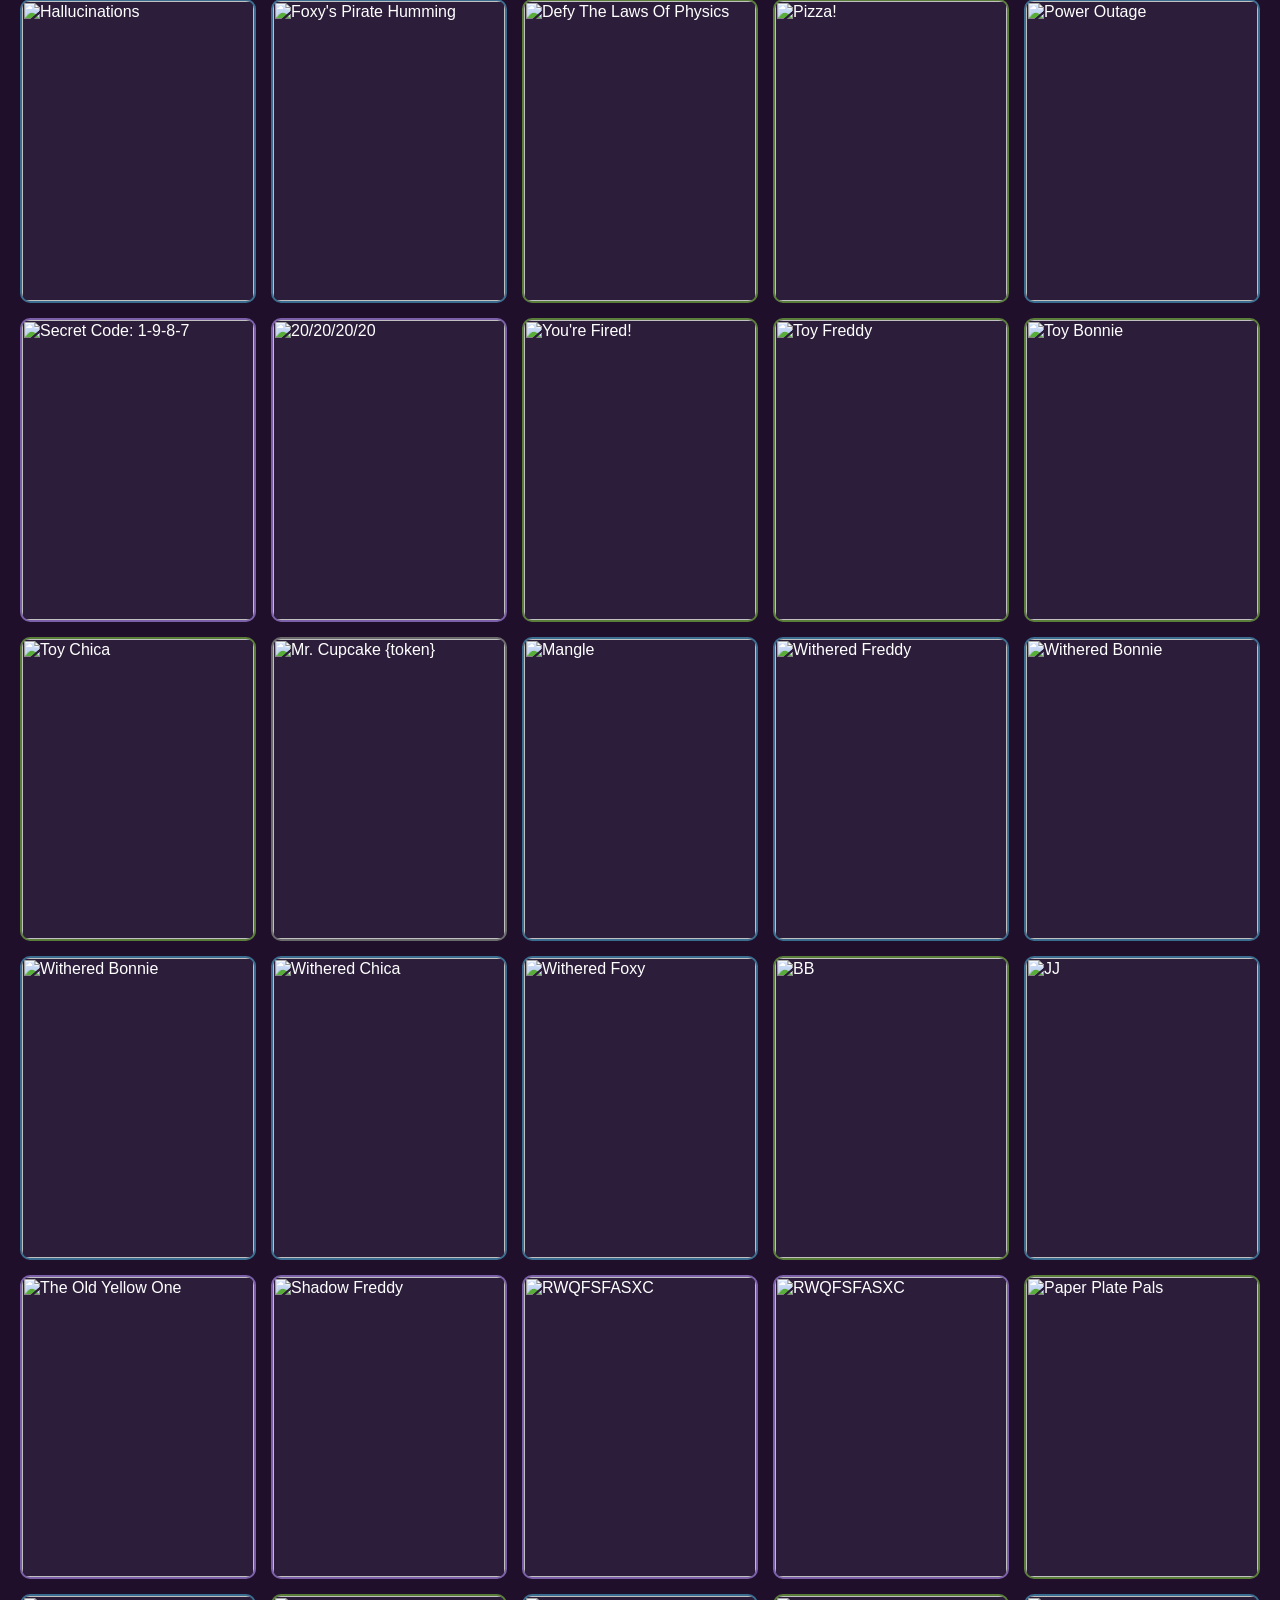
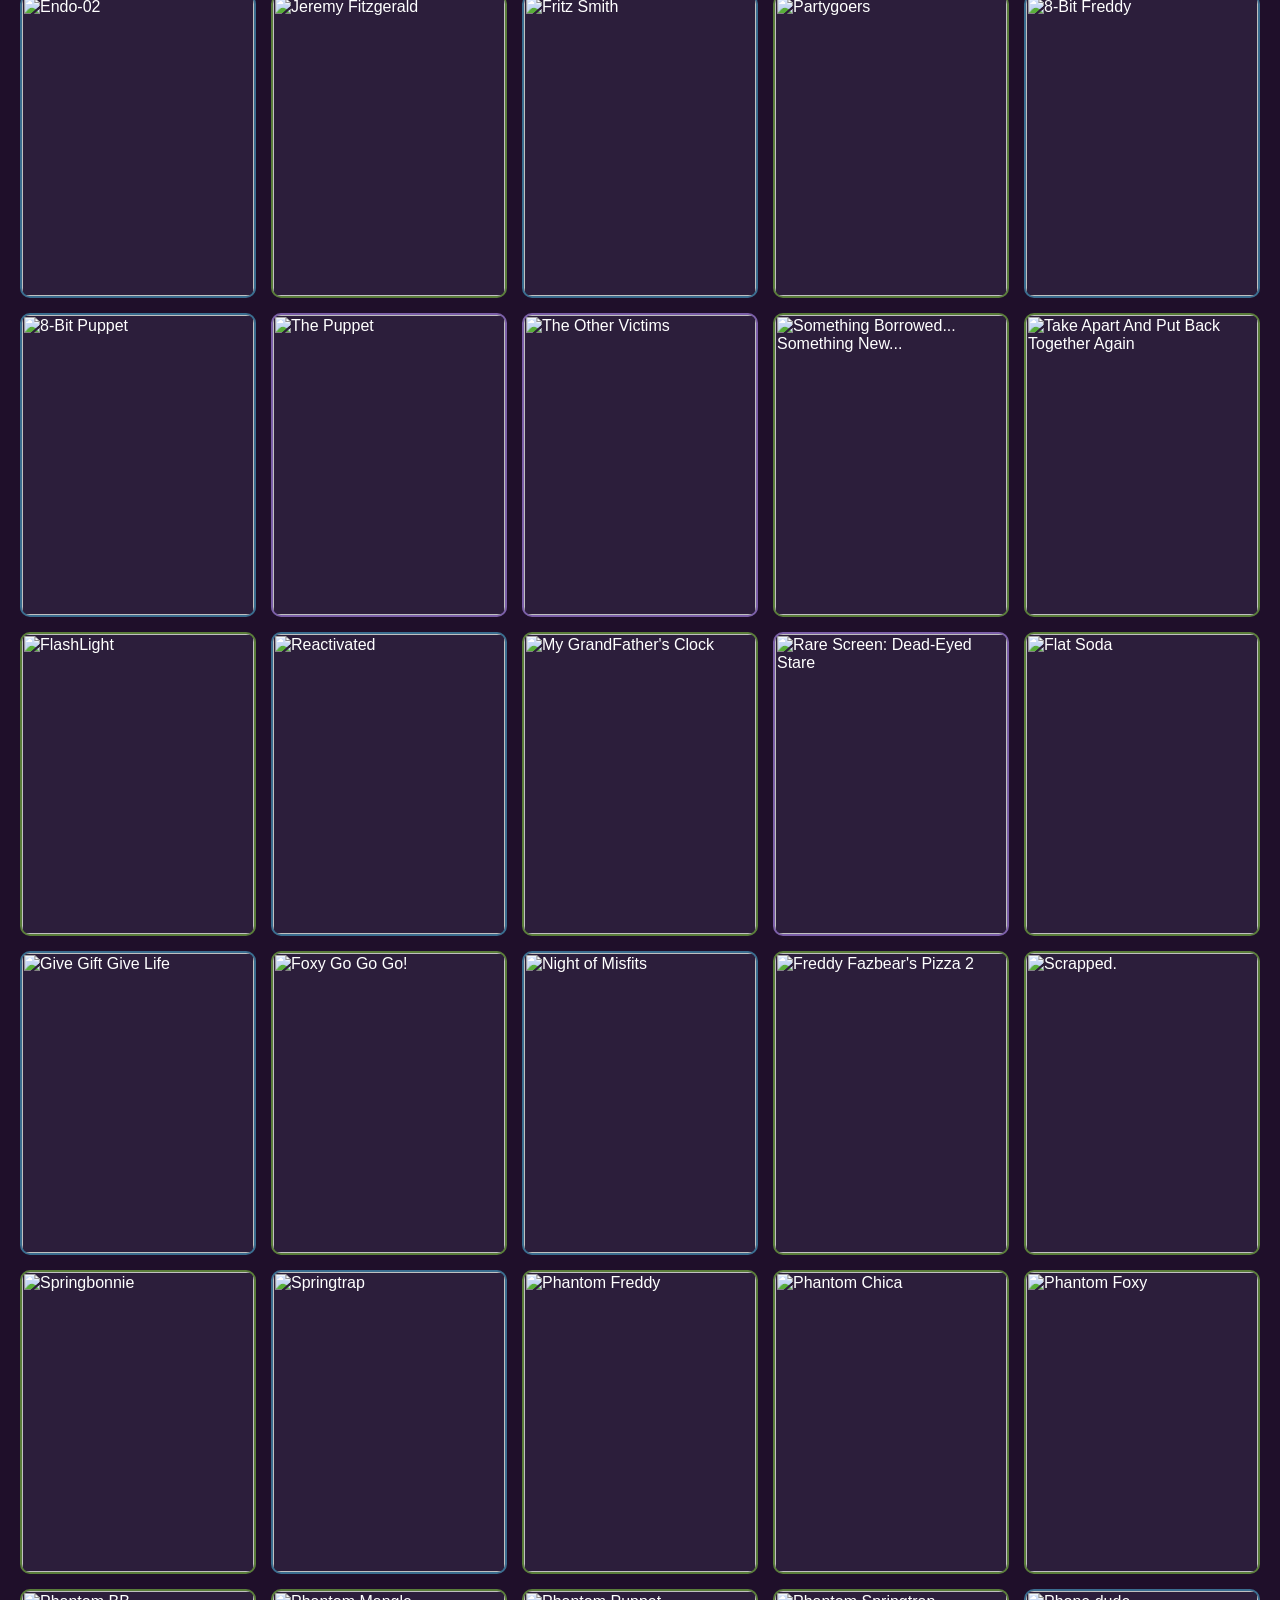
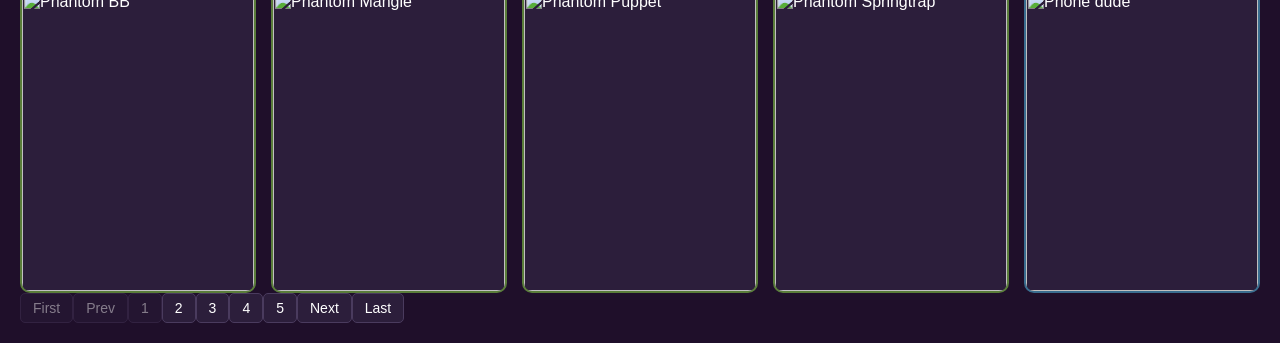
==== commit 6887f091: "Readded <span id="pageInfo"></span>" ====
--- a/index.html
+++ b/index.html
@@ -255,7 +255,7 @@
                 <button id="topNext" title="Next page">&#8594;</button>
                 <button id="topLast" title="Last page">&#8250;&#8250;</button>
             </span>
-            
+            <span id="pageInfo"></span>
         </div>
         <div id="stats"></div>
         <div class="grid" id="results"></div>
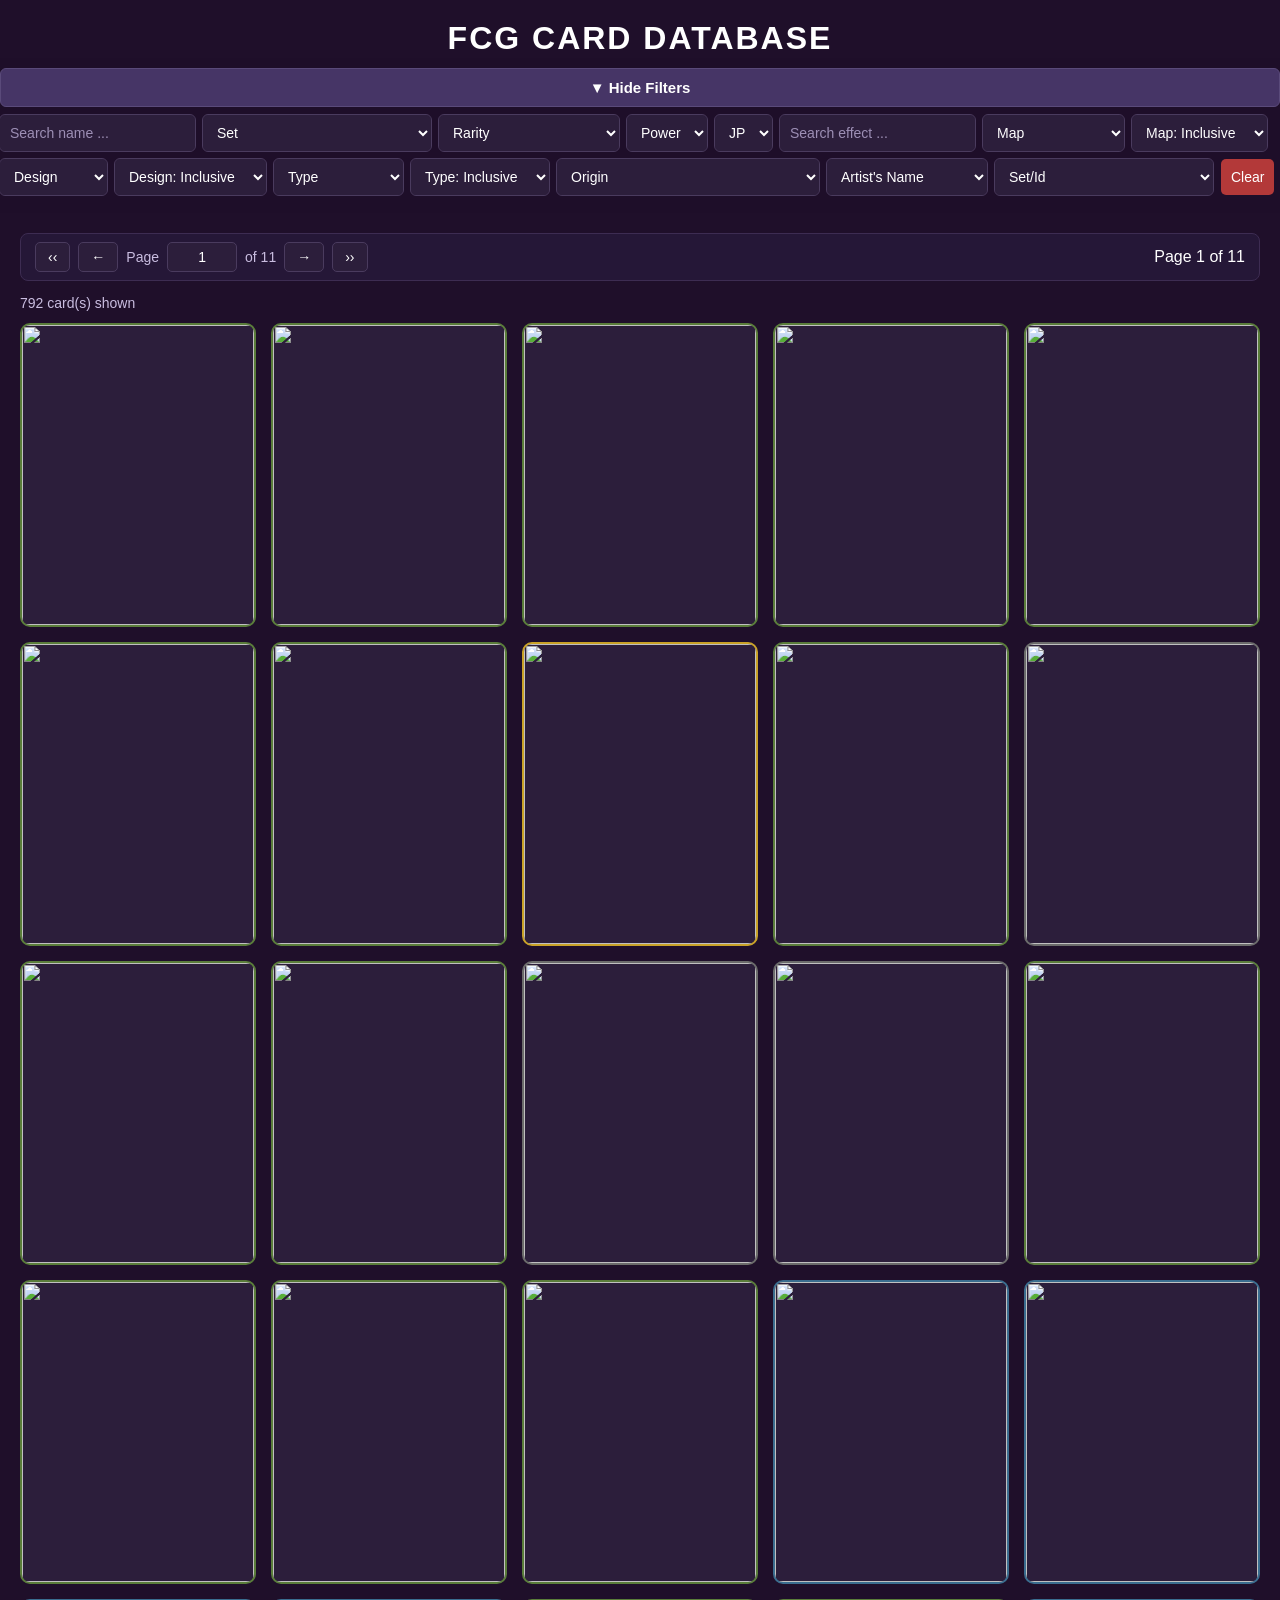
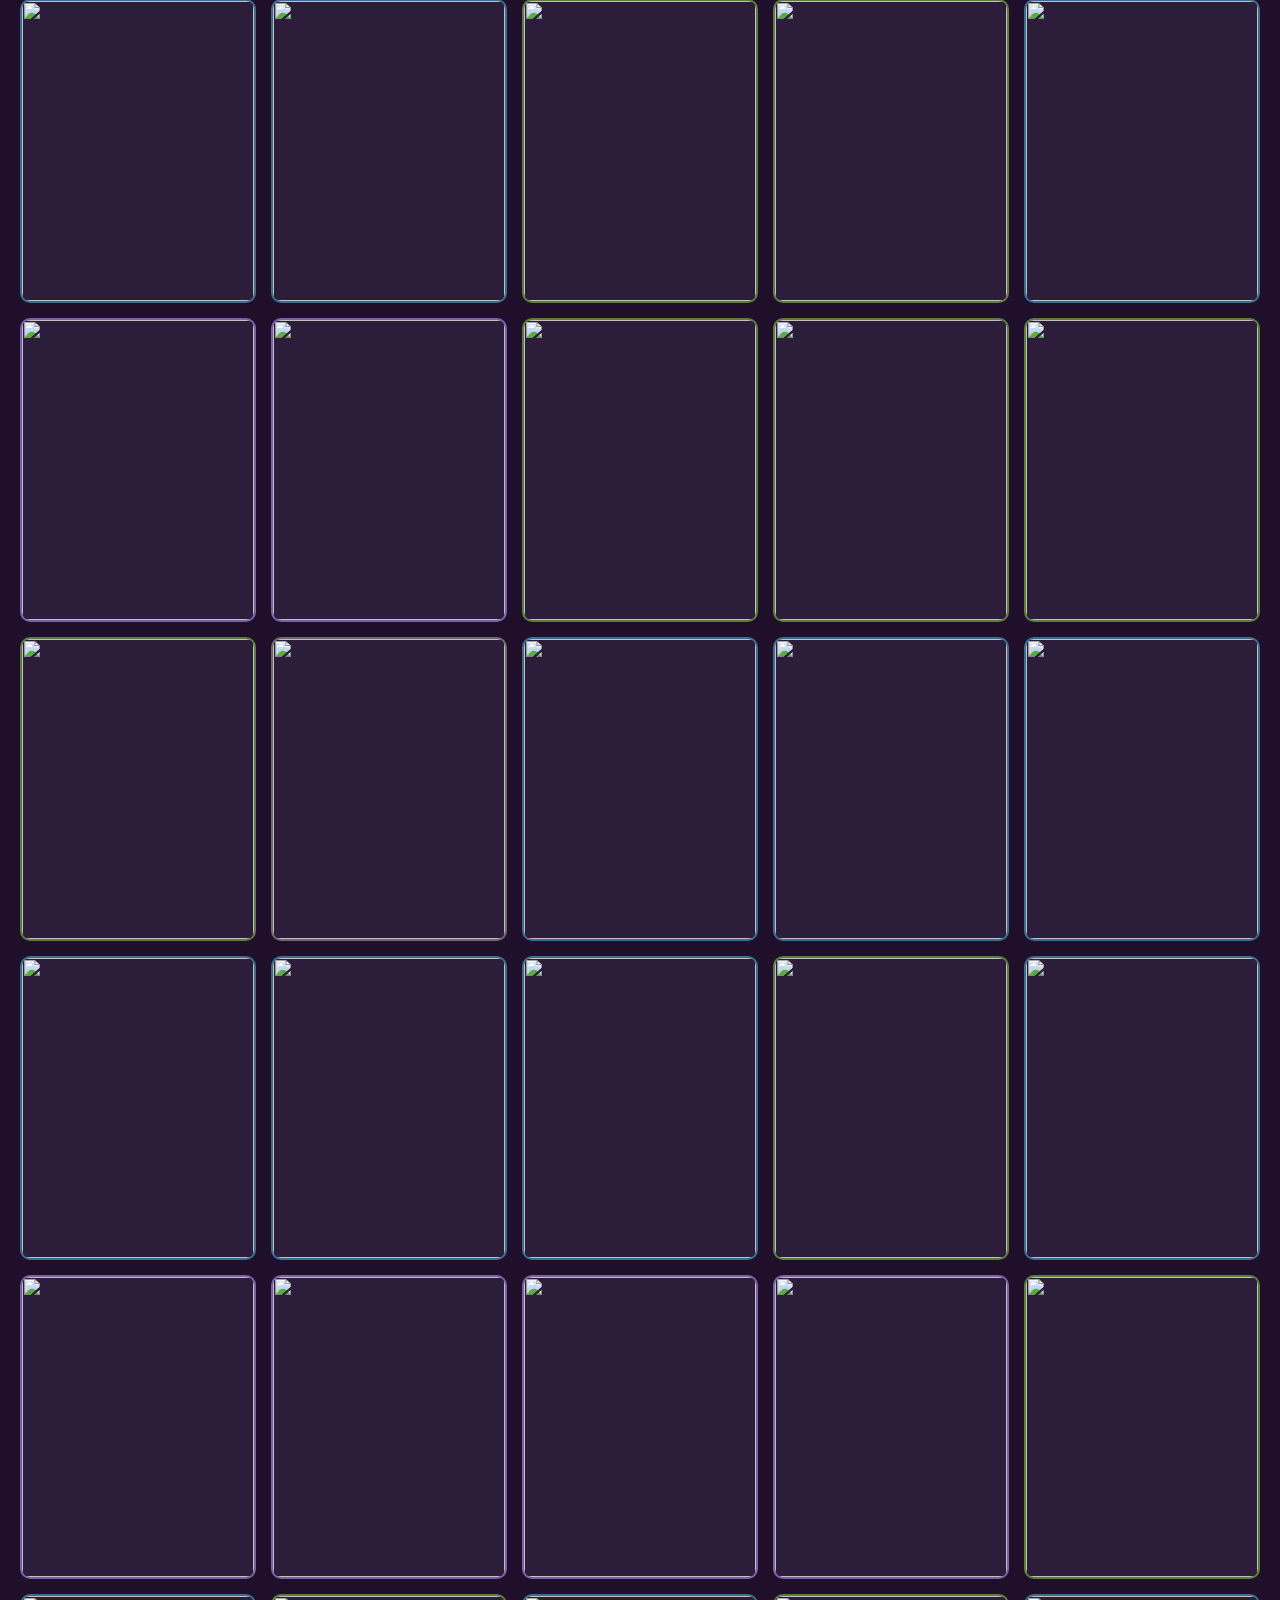
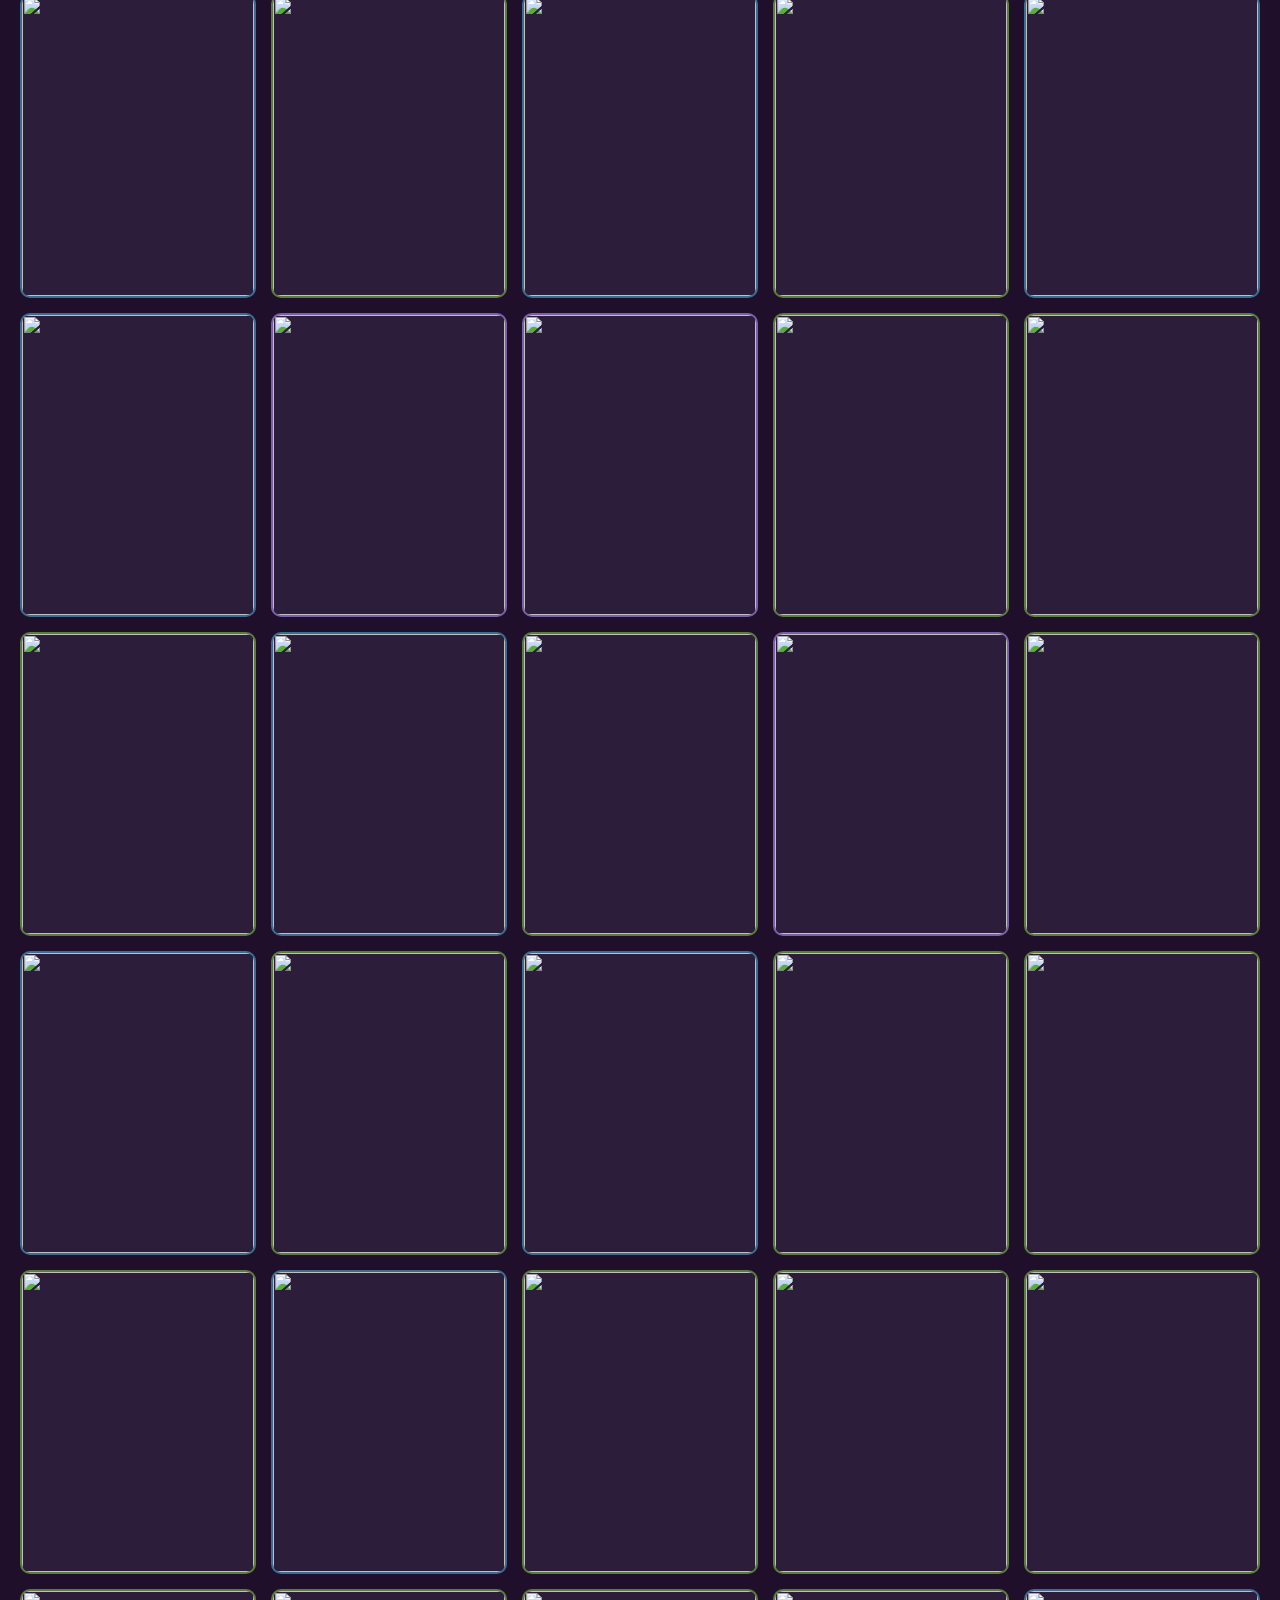
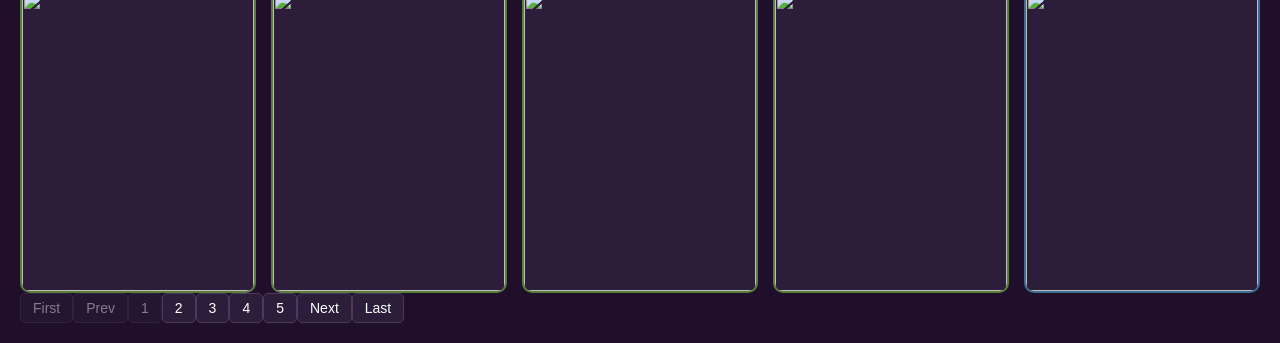
==== commit 2fbdb2ab: "Swaped First page & Previous buttons" ====
--- a/index.html
+++ b/index.html
@@ -247,8 +247,8 @@
         </div></div>
         <div class="top-pagination">
             <span class="page-jump">
+                <button id="topFirst" title="First page">&#8249;&#8249;</button>
                 <button id="topPrev" title="Previous page">&#8592;</button>
-                <button id="topFirst" title="First page">&#8249;&#8249;</button>
                 <label>Page</label>
                 <input type="number" id="pageJump" min="1" value="1" title="Enter a page number and press Enter">
                 <label>of <span id="totalPagesTop">1</span></label>
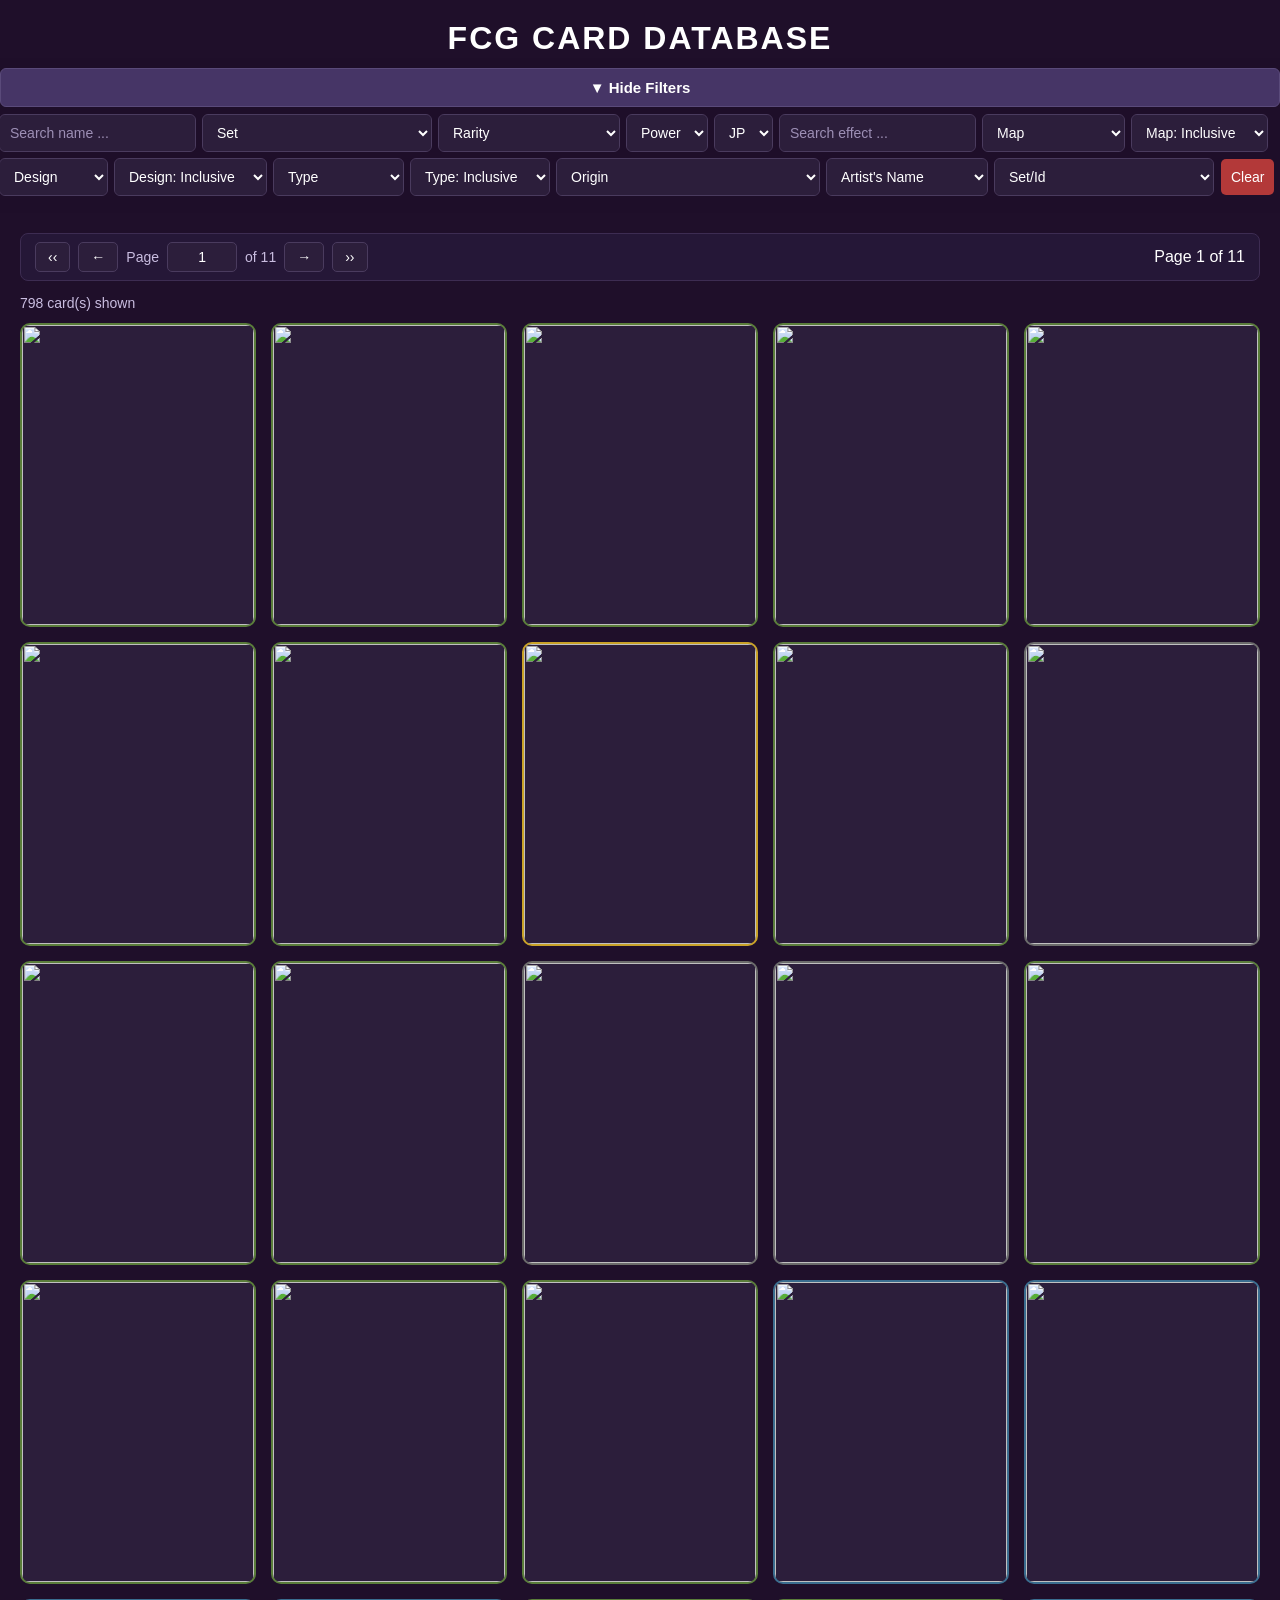
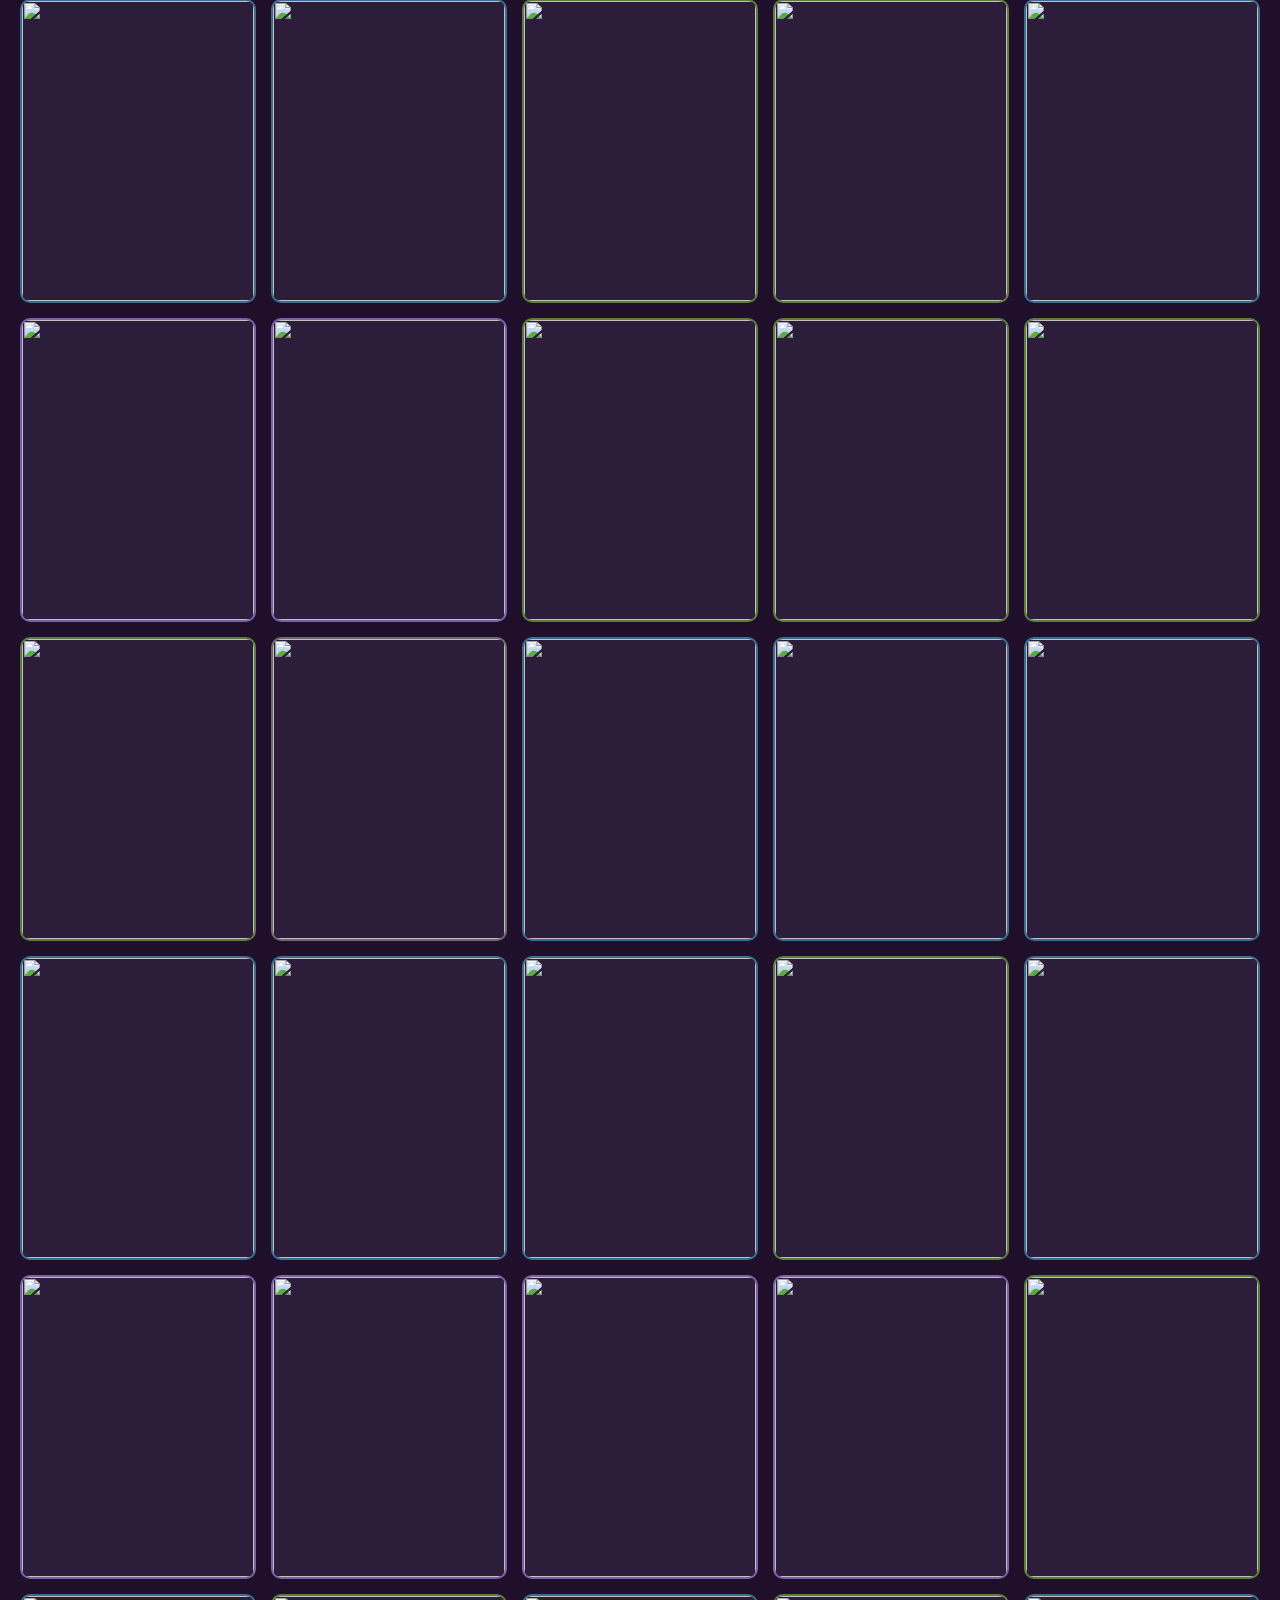
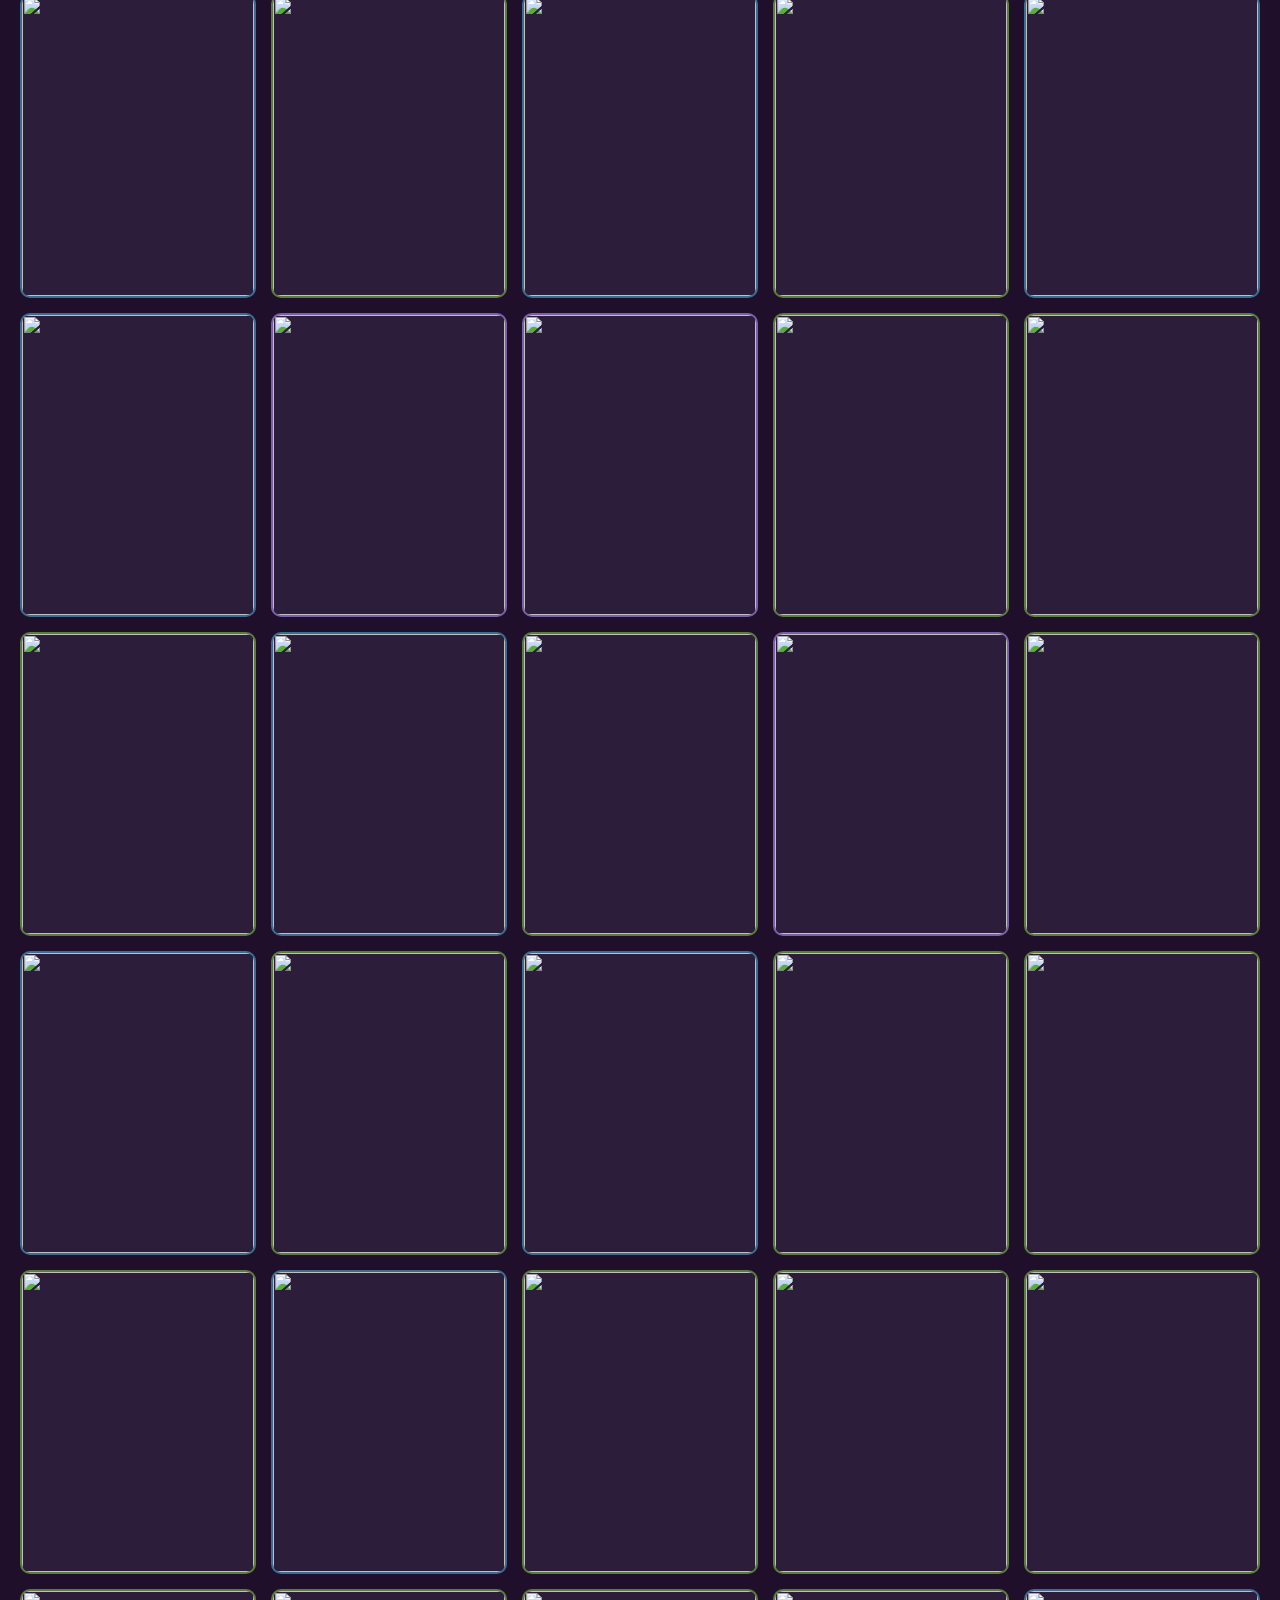
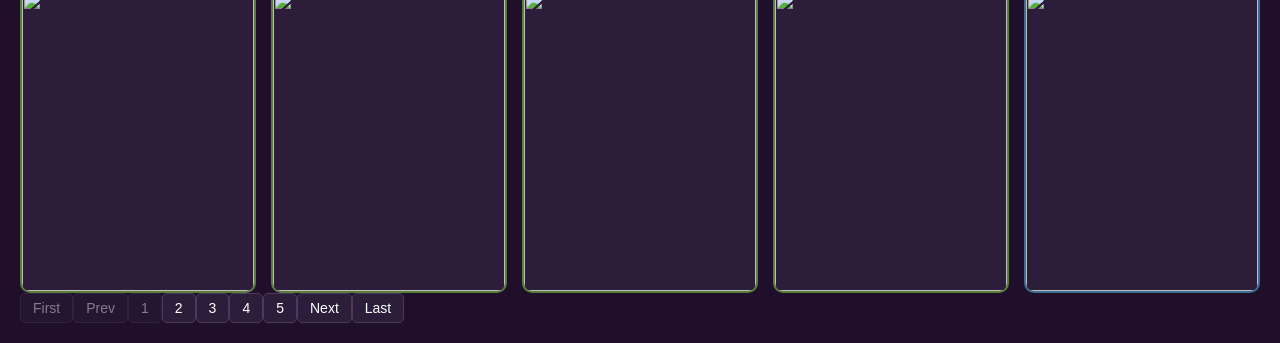
==== commit 6dc92a8a: "Add options for Coyote and Mink to dropdown" ====
--- a/index.html
+++ b/index.html
@@ -93,6 +93,7 @@
                 <option value="Child">Child</option>
                 <option value="Chimera">Chimera</option>
                 <option value="Coffee">Coffee</option>
+                <option value="Coyote">Coyote</option>
                 <option value="Crow">Crow</option>
                 <option value="Cupcake">Cupcake</option>
                 <option value="Dino">Dino</option>
@@ -109,6 +110,7 @@
                 <option value="Hippo">Hippo</option>
                 <option value="Humanoid">Humanoid</option>
                 <option value="Lemur">Lemur</option>
+                <option value="Mink">Mink</option>
                 <option value="Moon">Moon</option>
                 <option value="Mushroom">Mushroom</option>
                 <option value="N/A">N/A</option>
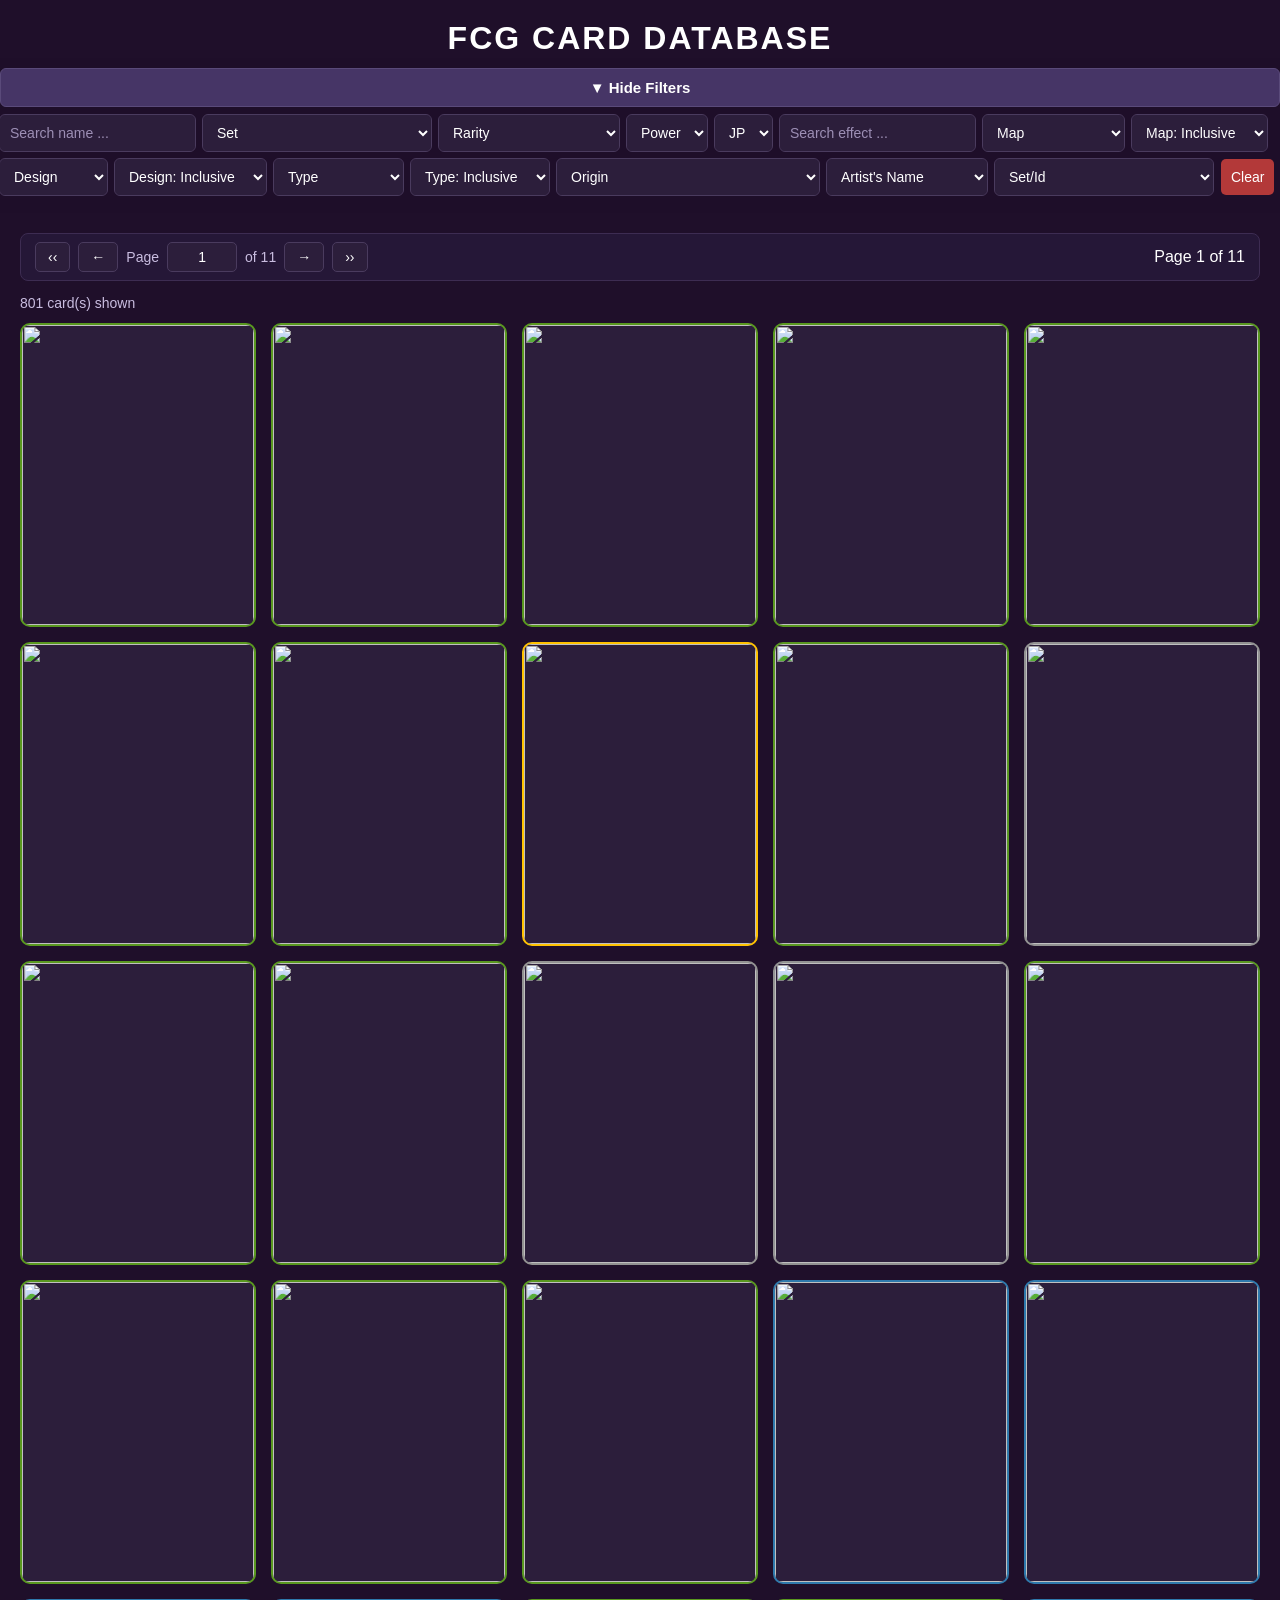
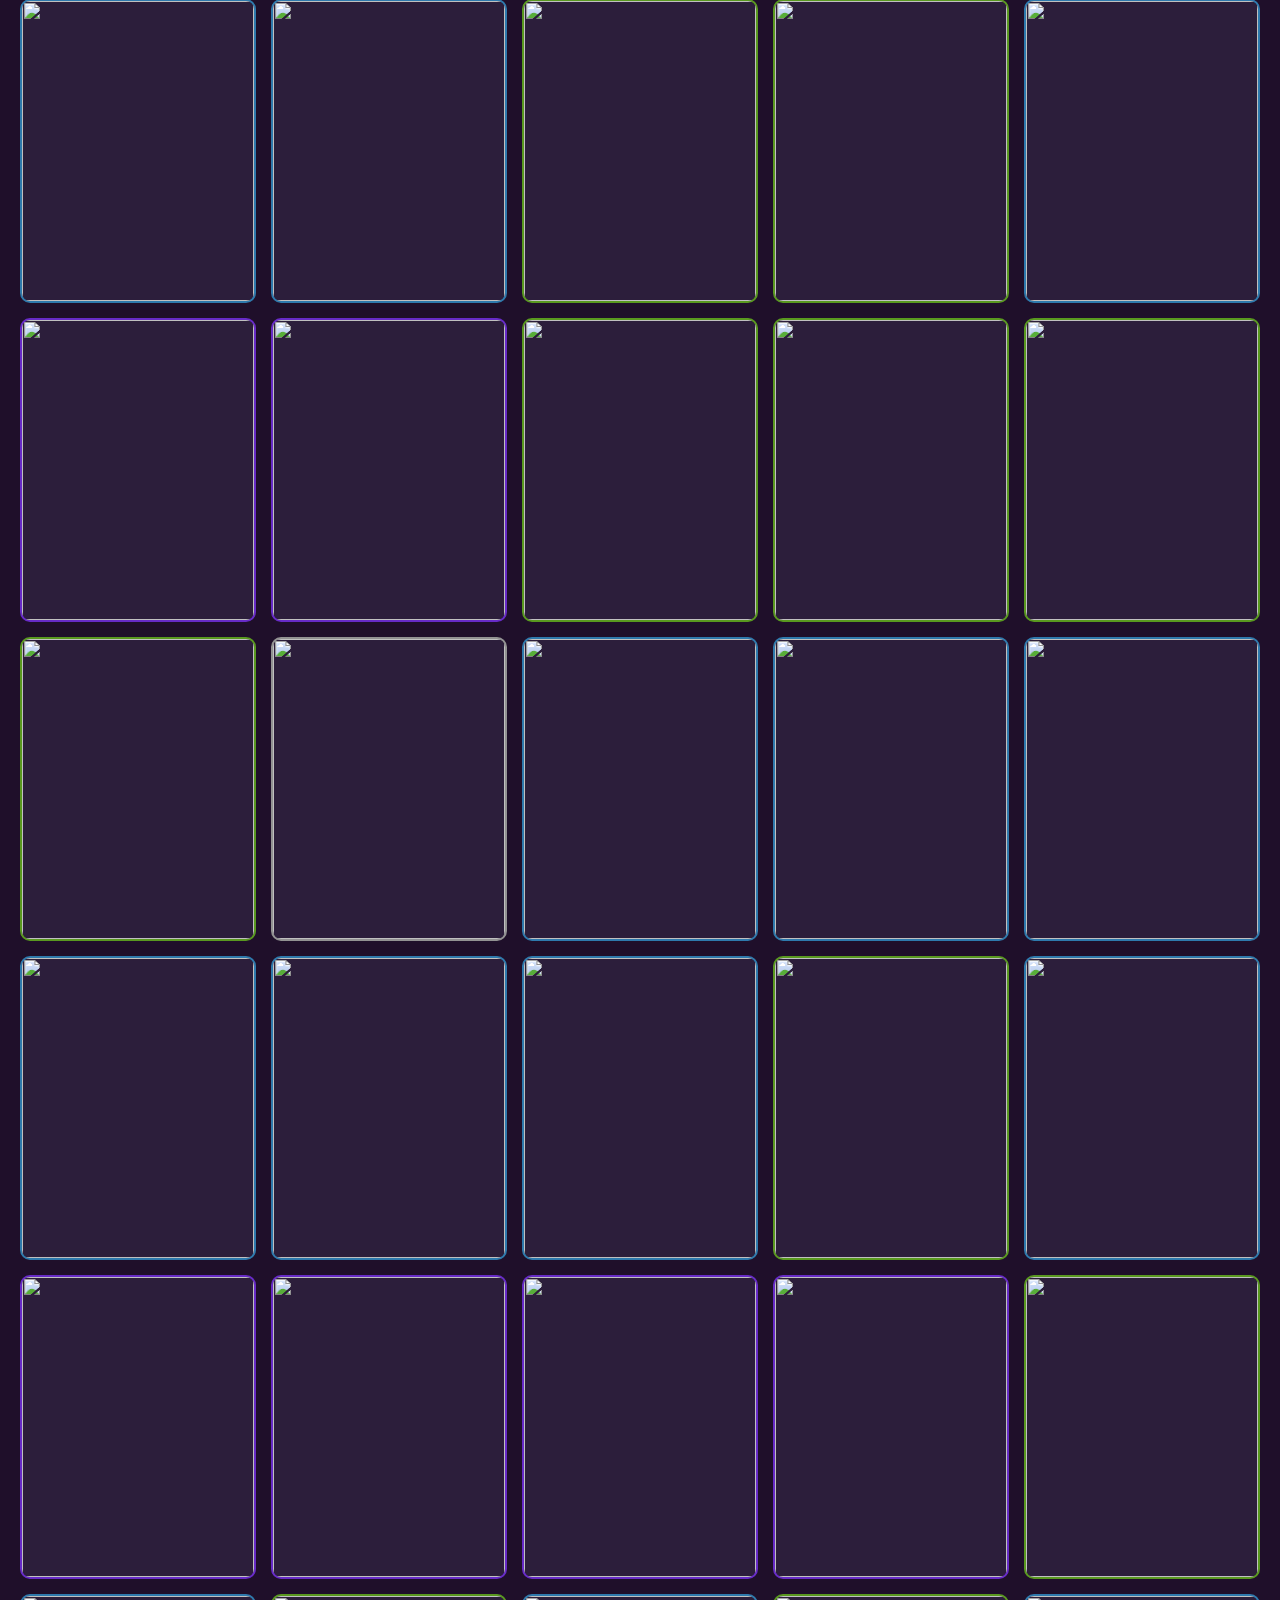
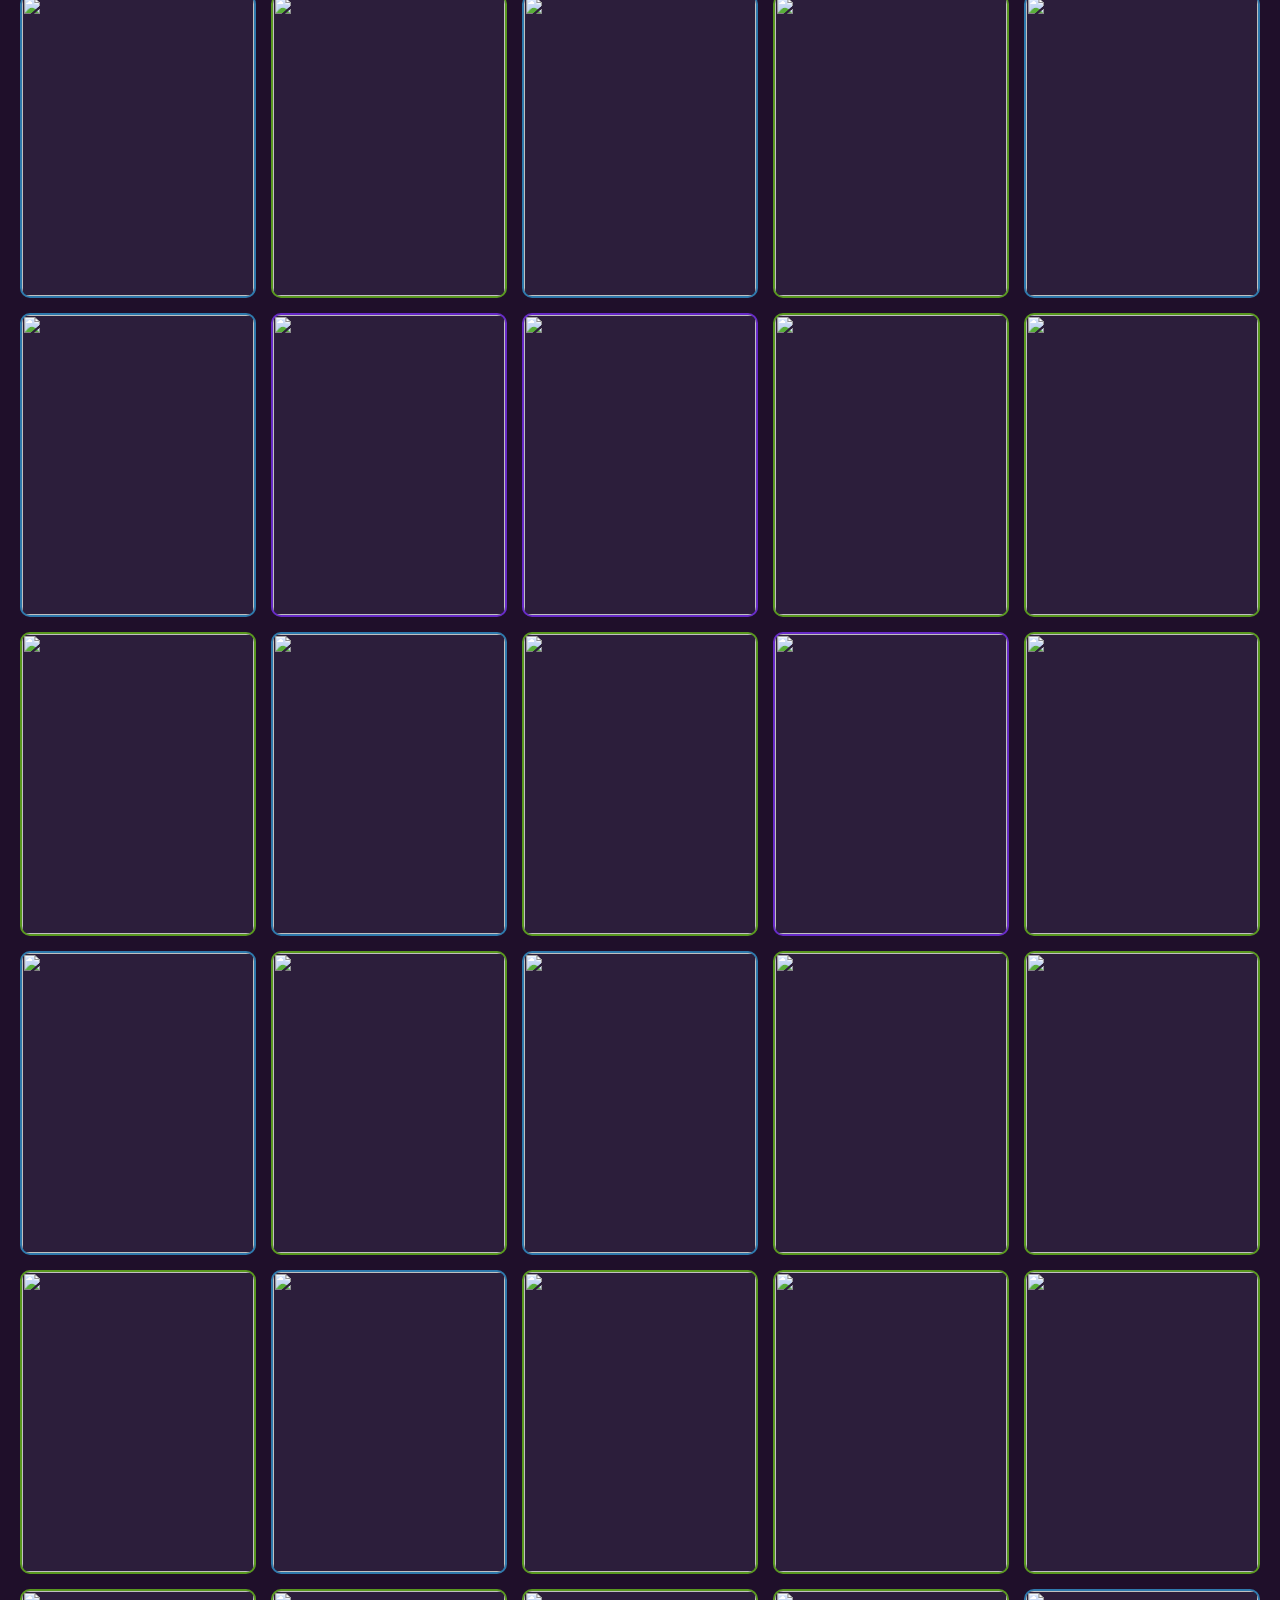
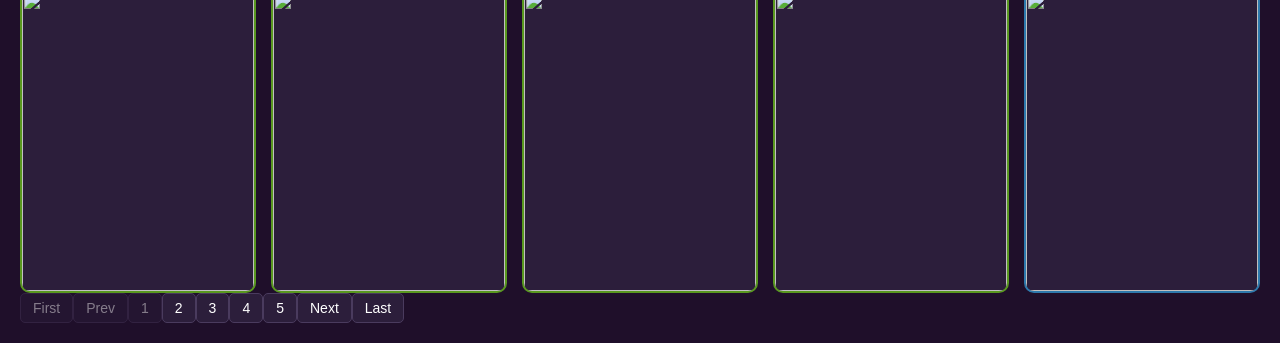
==== commit 1daadbec: "Remove 'Floorsign' option from dropdown" ====
--- a/index.html
+++ b/index.html
@@ -101,7 +101,6 @@
                 <option value="Eclipse">Eclipse</option>
                 <option value="Elephant">Elephant</option>
                 <option value="Endo">Endo</option>
-                <option value="Floorsign">Floorsign</option>
                 <option value="Food">Food</option>
                 <option value="Frog">Frog</option>
                 <option value="Fox">Fox</option>
--- a/styles.css
+++ b/styles.css
@@ -406,8 +406,8 @@
 }
 
 /* Rarity-colored card borders */
-.card[data-rarity="☆"] { border-color: #5a7d3a; }
-.card[data-rarity="☆☆"] { border-color: #3a6d8f; }
-.card[data-rarity="☆☆☆"] { border-color: #7b5fa8; }
-.card[data-rarity="☆☆☆☆"] { border-color: #c9a227; }
-.card[data-rarity="★"] { border-color: #6b6b6b; }
+.card[data-rarity="☆"] { border-color: #59981f; }
+.card[data-rarity="☆☆"] { border-color: #2e79ac; }
+.card[data-rarity="☆☆☆"] { border-color: #672bc7; }
+.card[data-rarity="☆☆☆☆"] { border-color: #ffc200; }
+.card[data-rarity="★"] { border-color: #929292; }
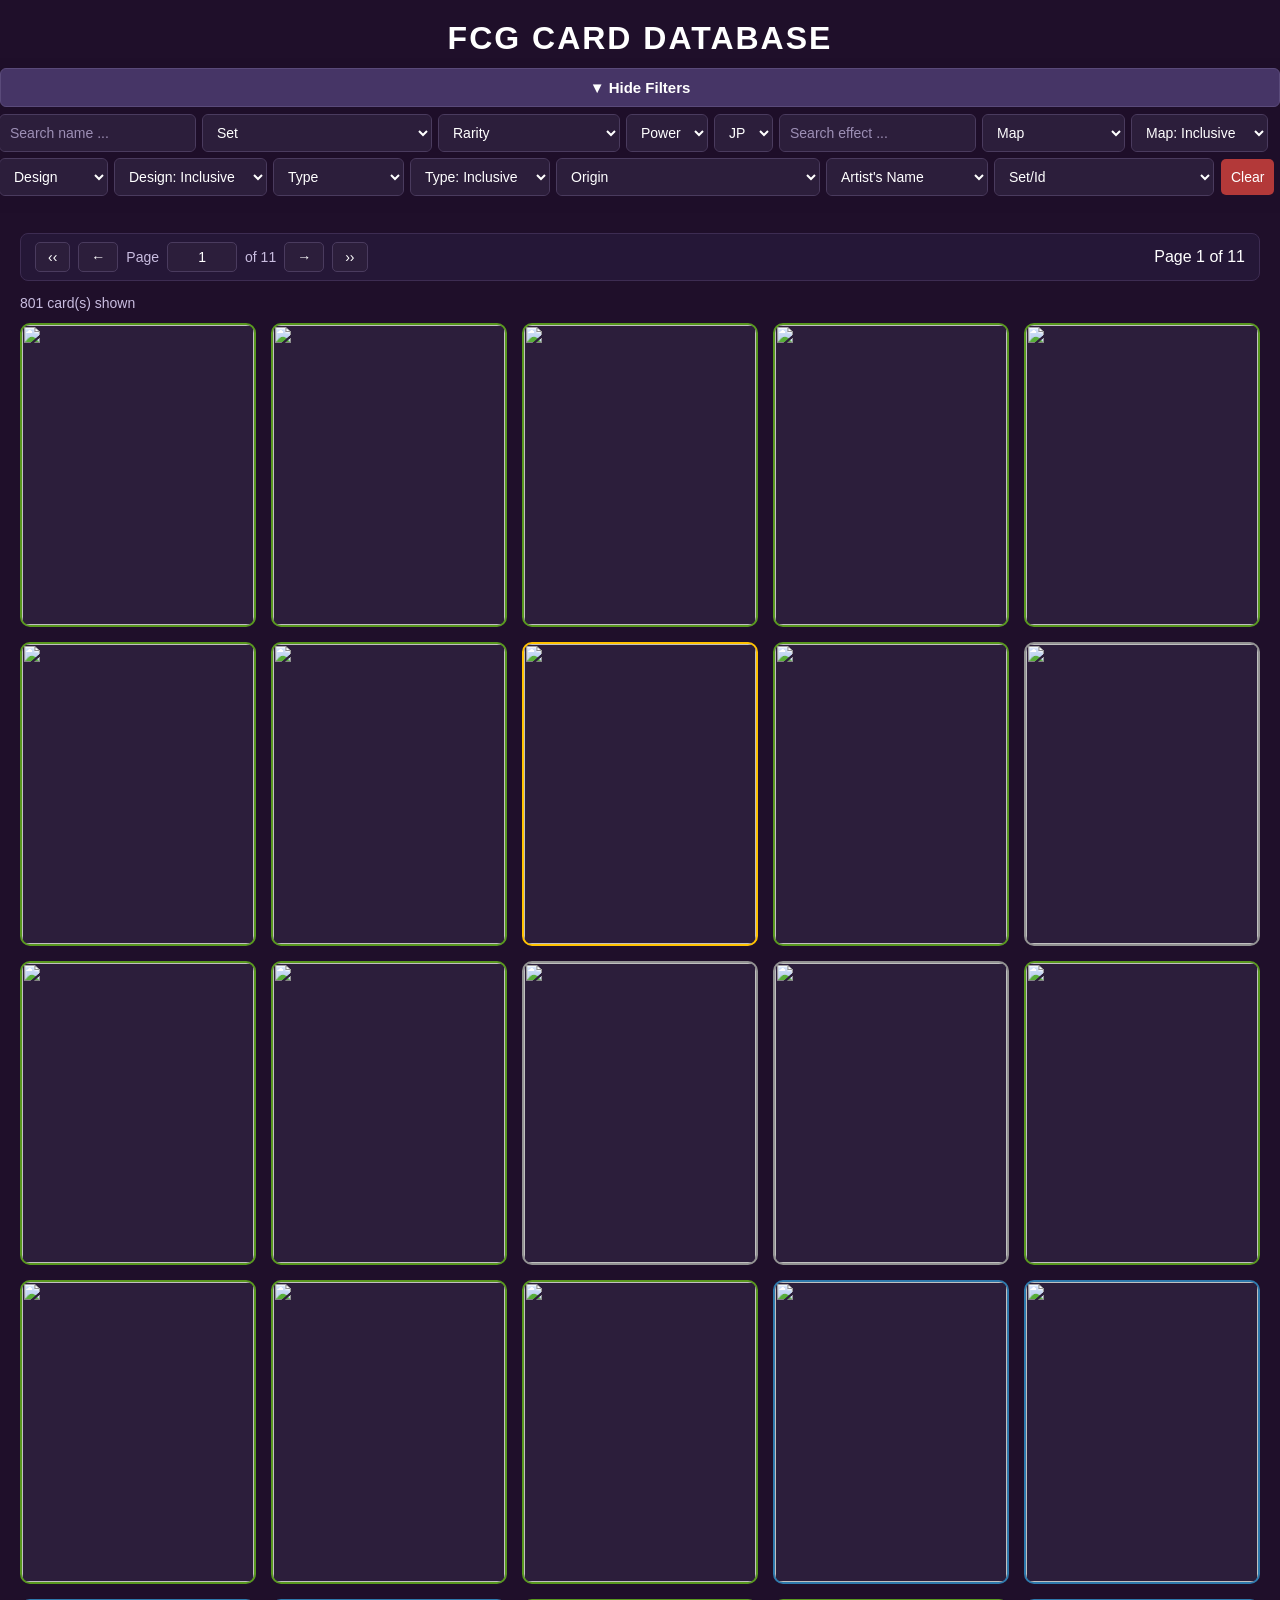
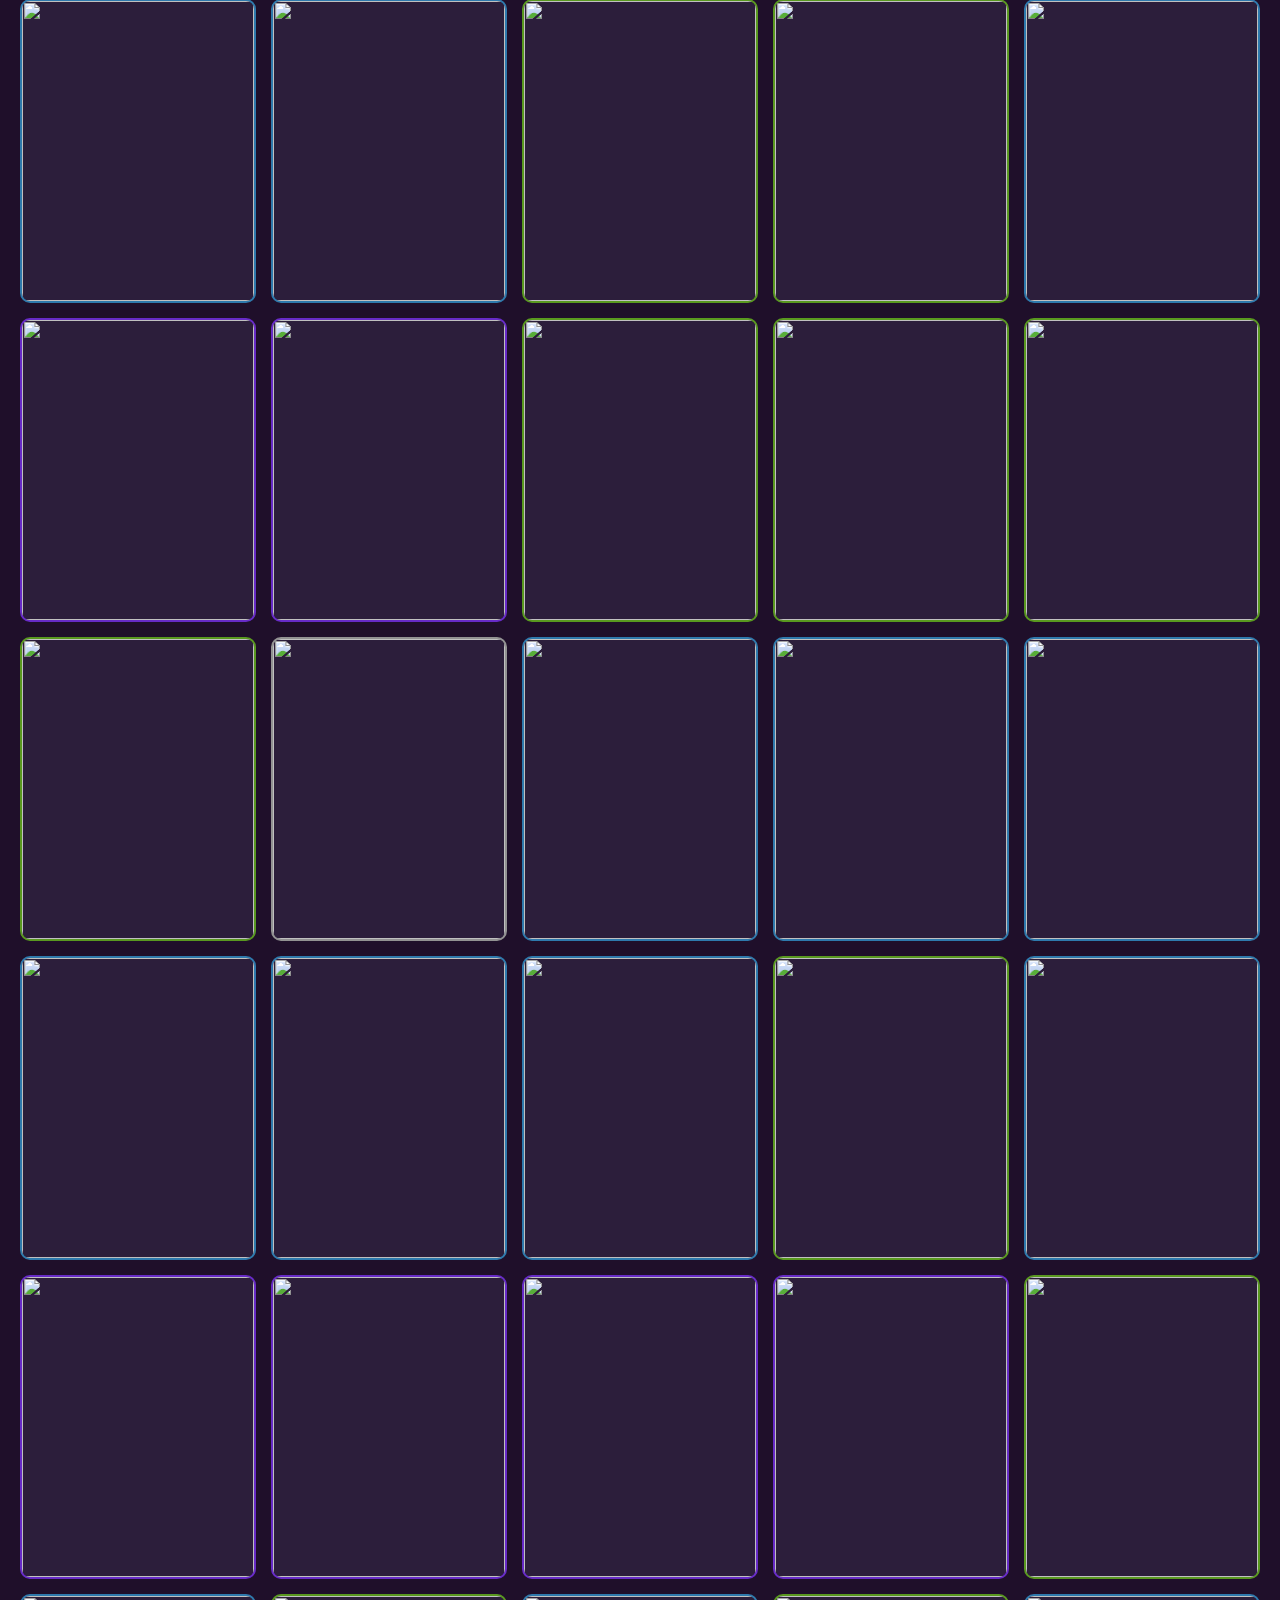
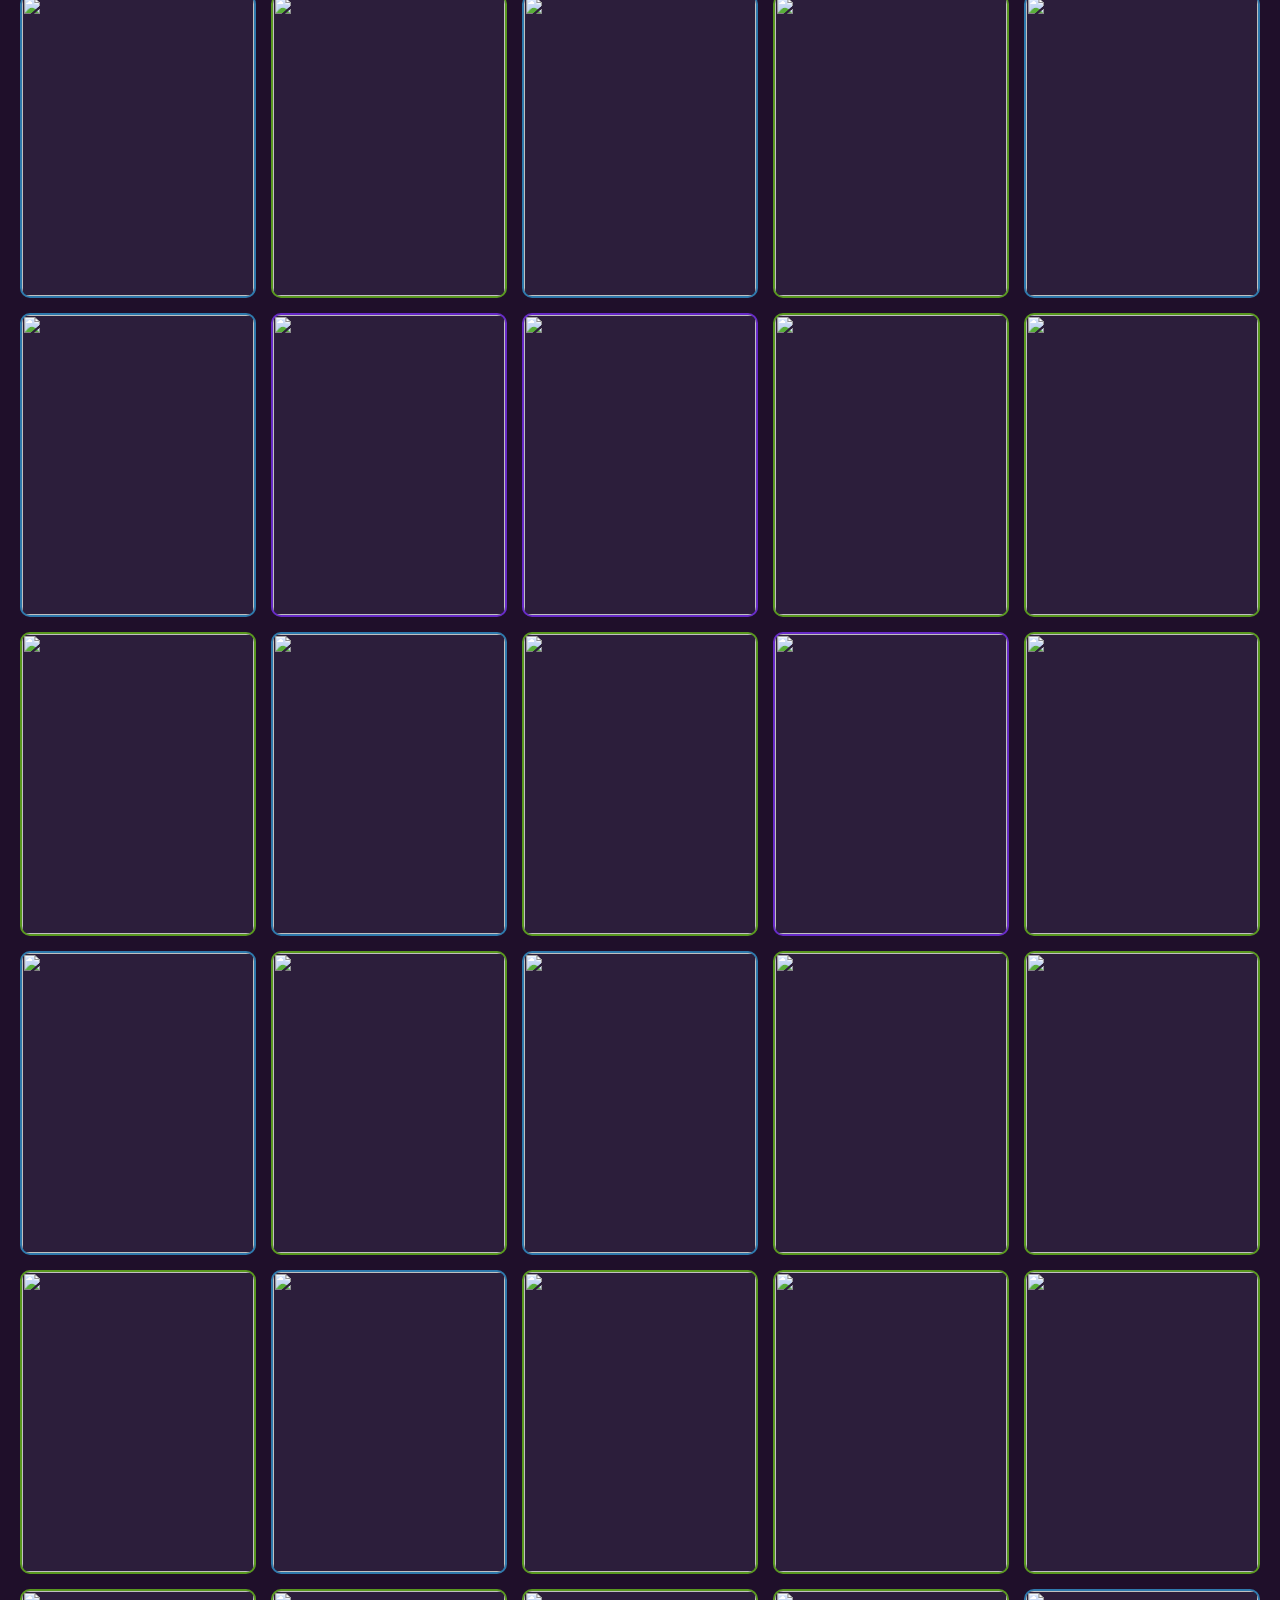
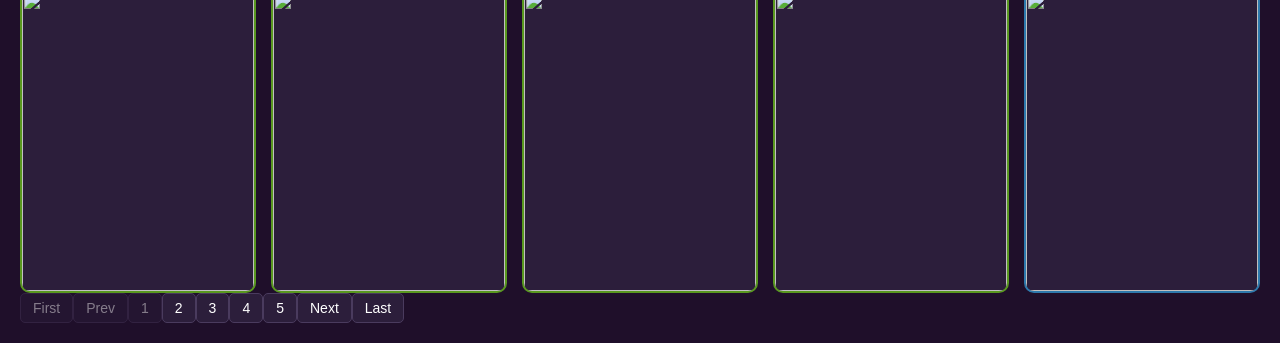
==== commit 1c9e92f8: "Add option for 'Jenny Bach' in dropdown" ====
--- a/index.html
+++ b/index.html
@@ -214,6 +214,7 @@
                 <option value="Dawko">Dawko</option>
                 <option value="Markiplier">Markiplier</option>
                 <option value="Nekomation">Nekomation</option>
+                <option value="Jenny Bach">Jenny Bach</option>
                 <option value="Diana Camero">Diana Camero</option>
                 <option value="Didi Esmeralds">Didi Esmeralds</option>
                 <option value="Andi Santagata">Andi Santagata</option>
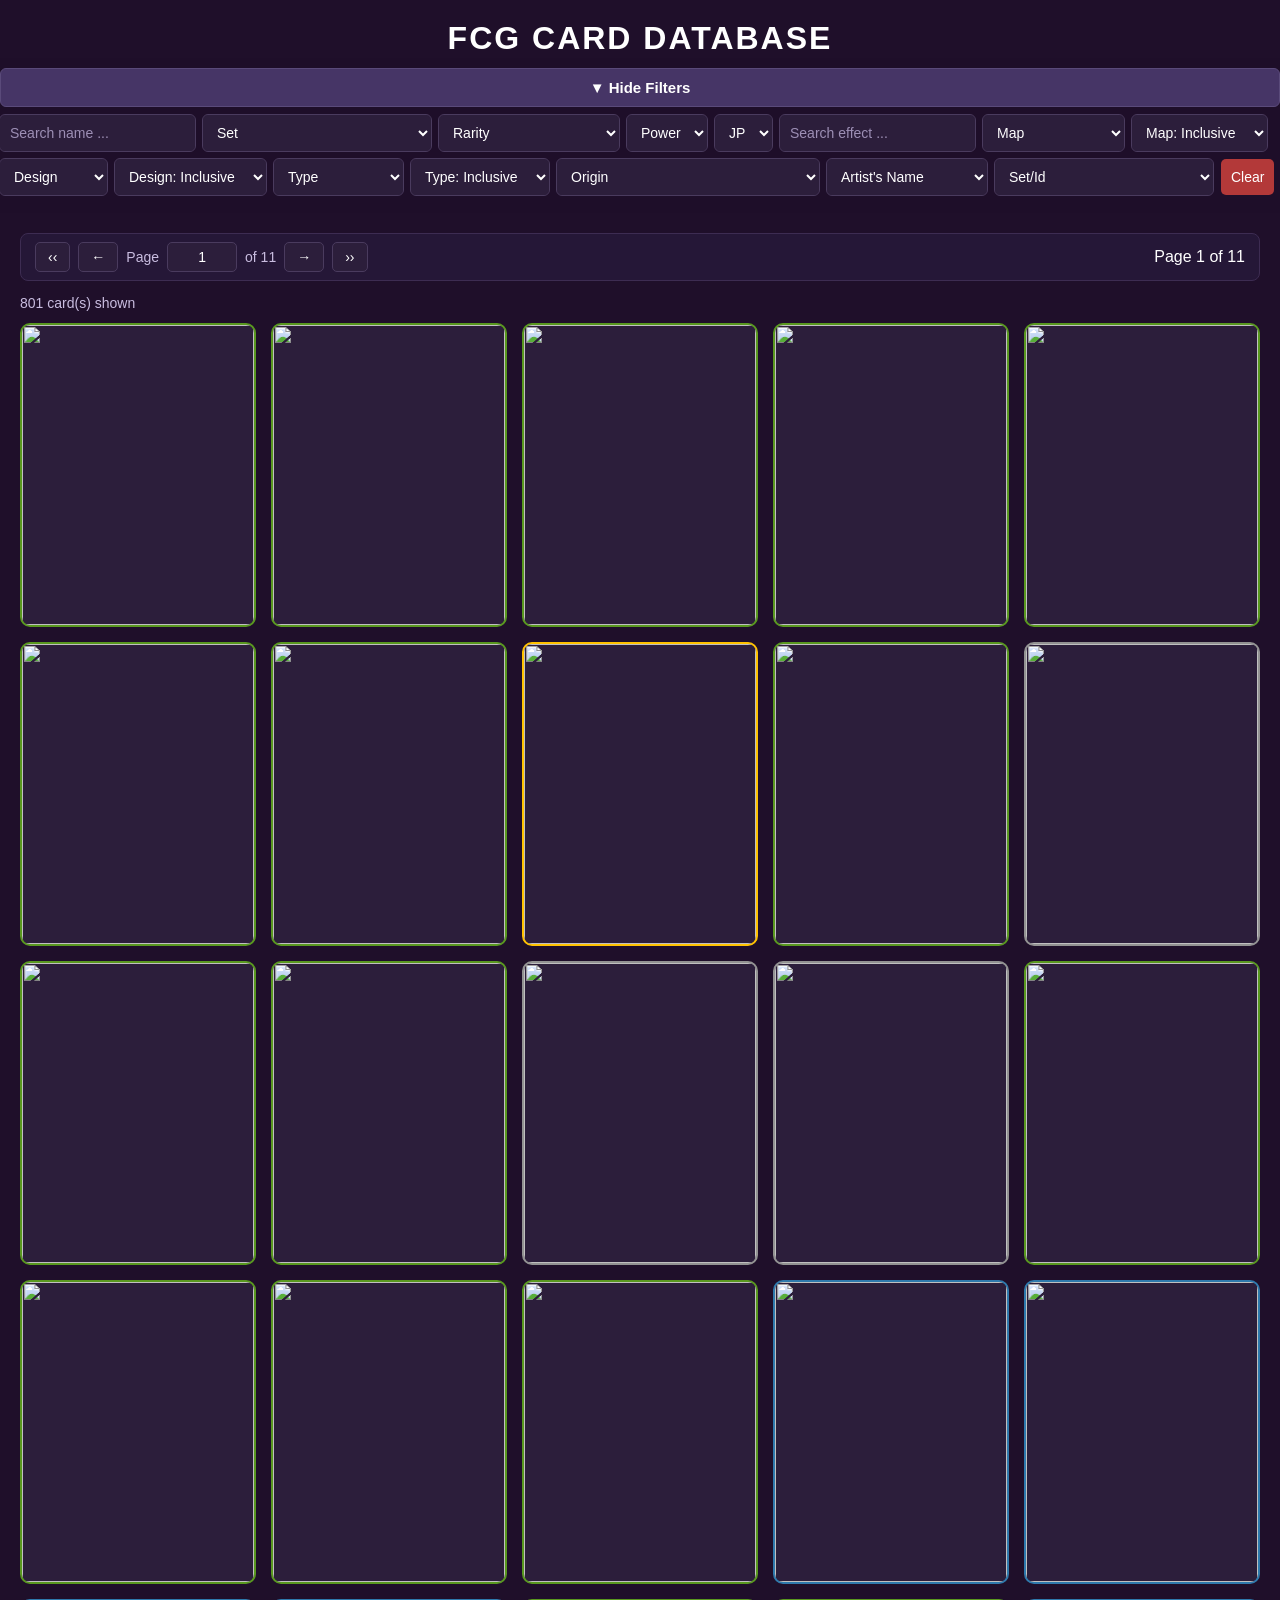
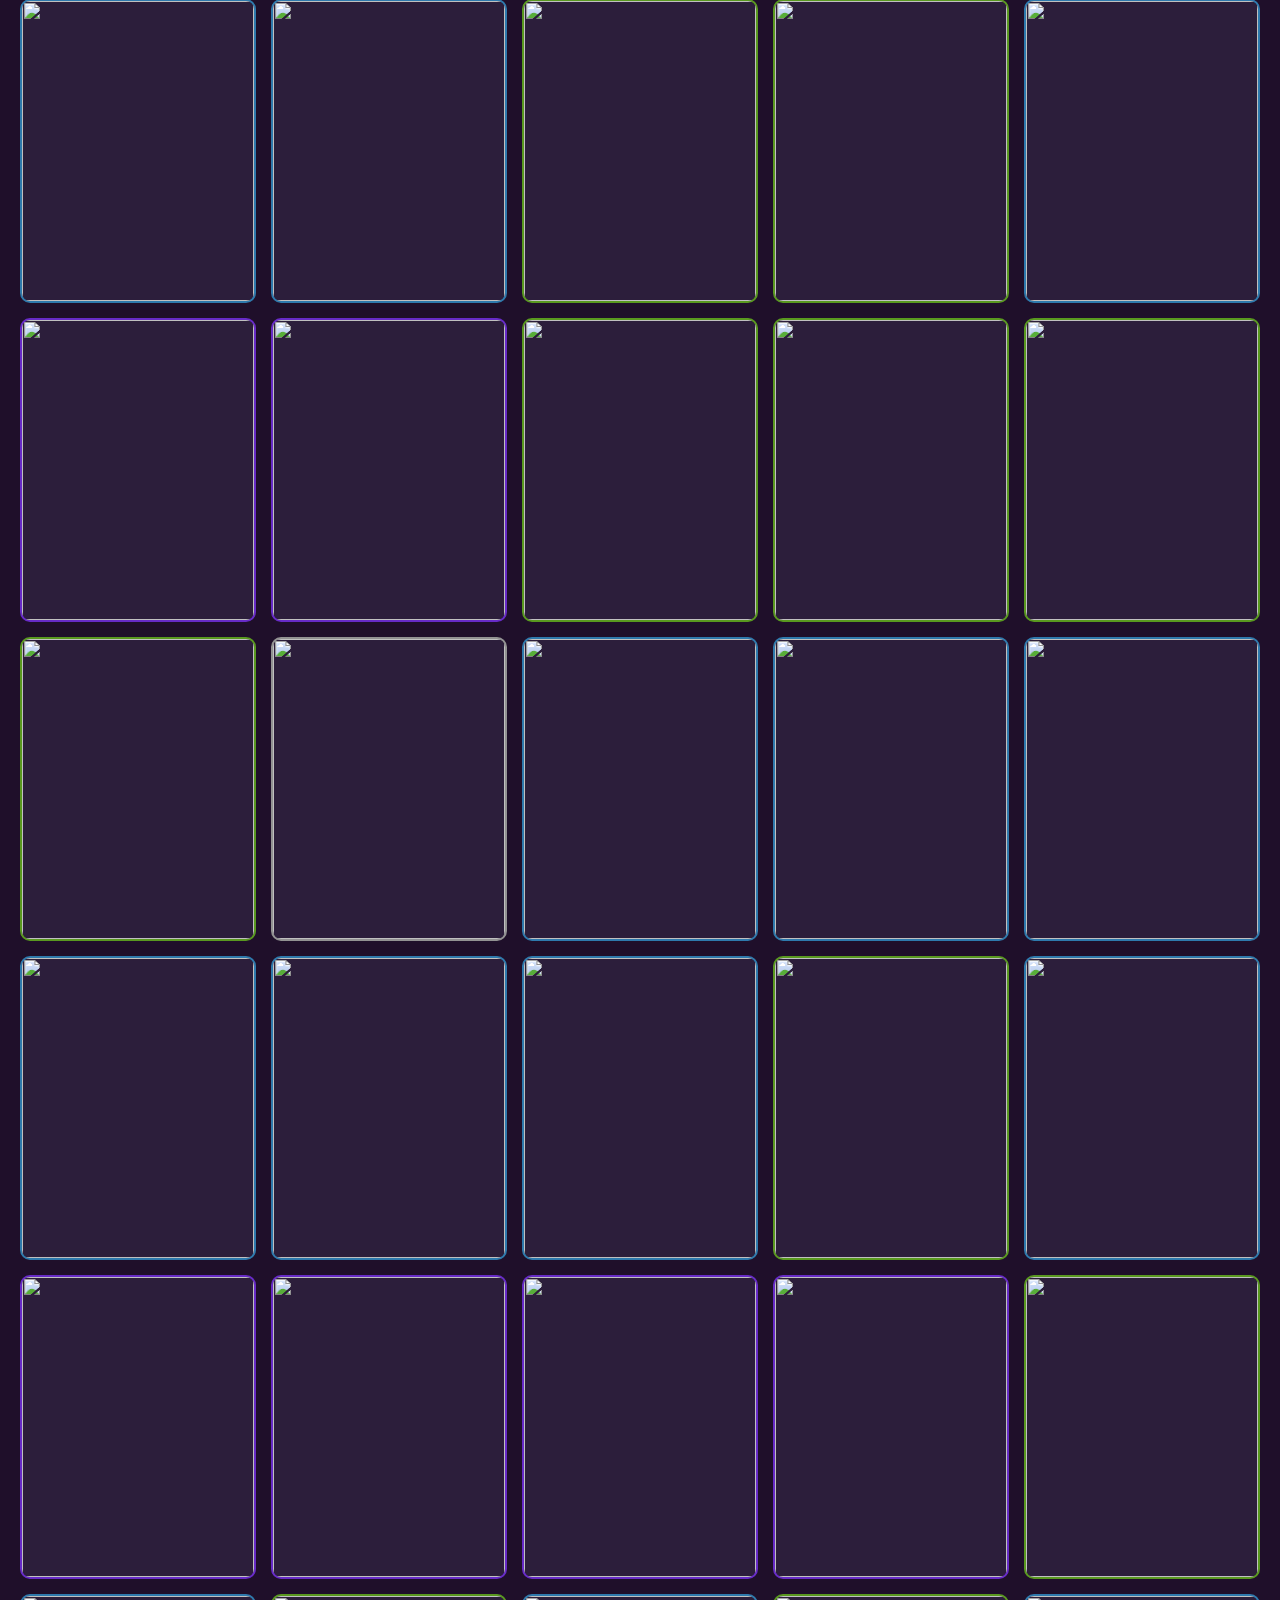
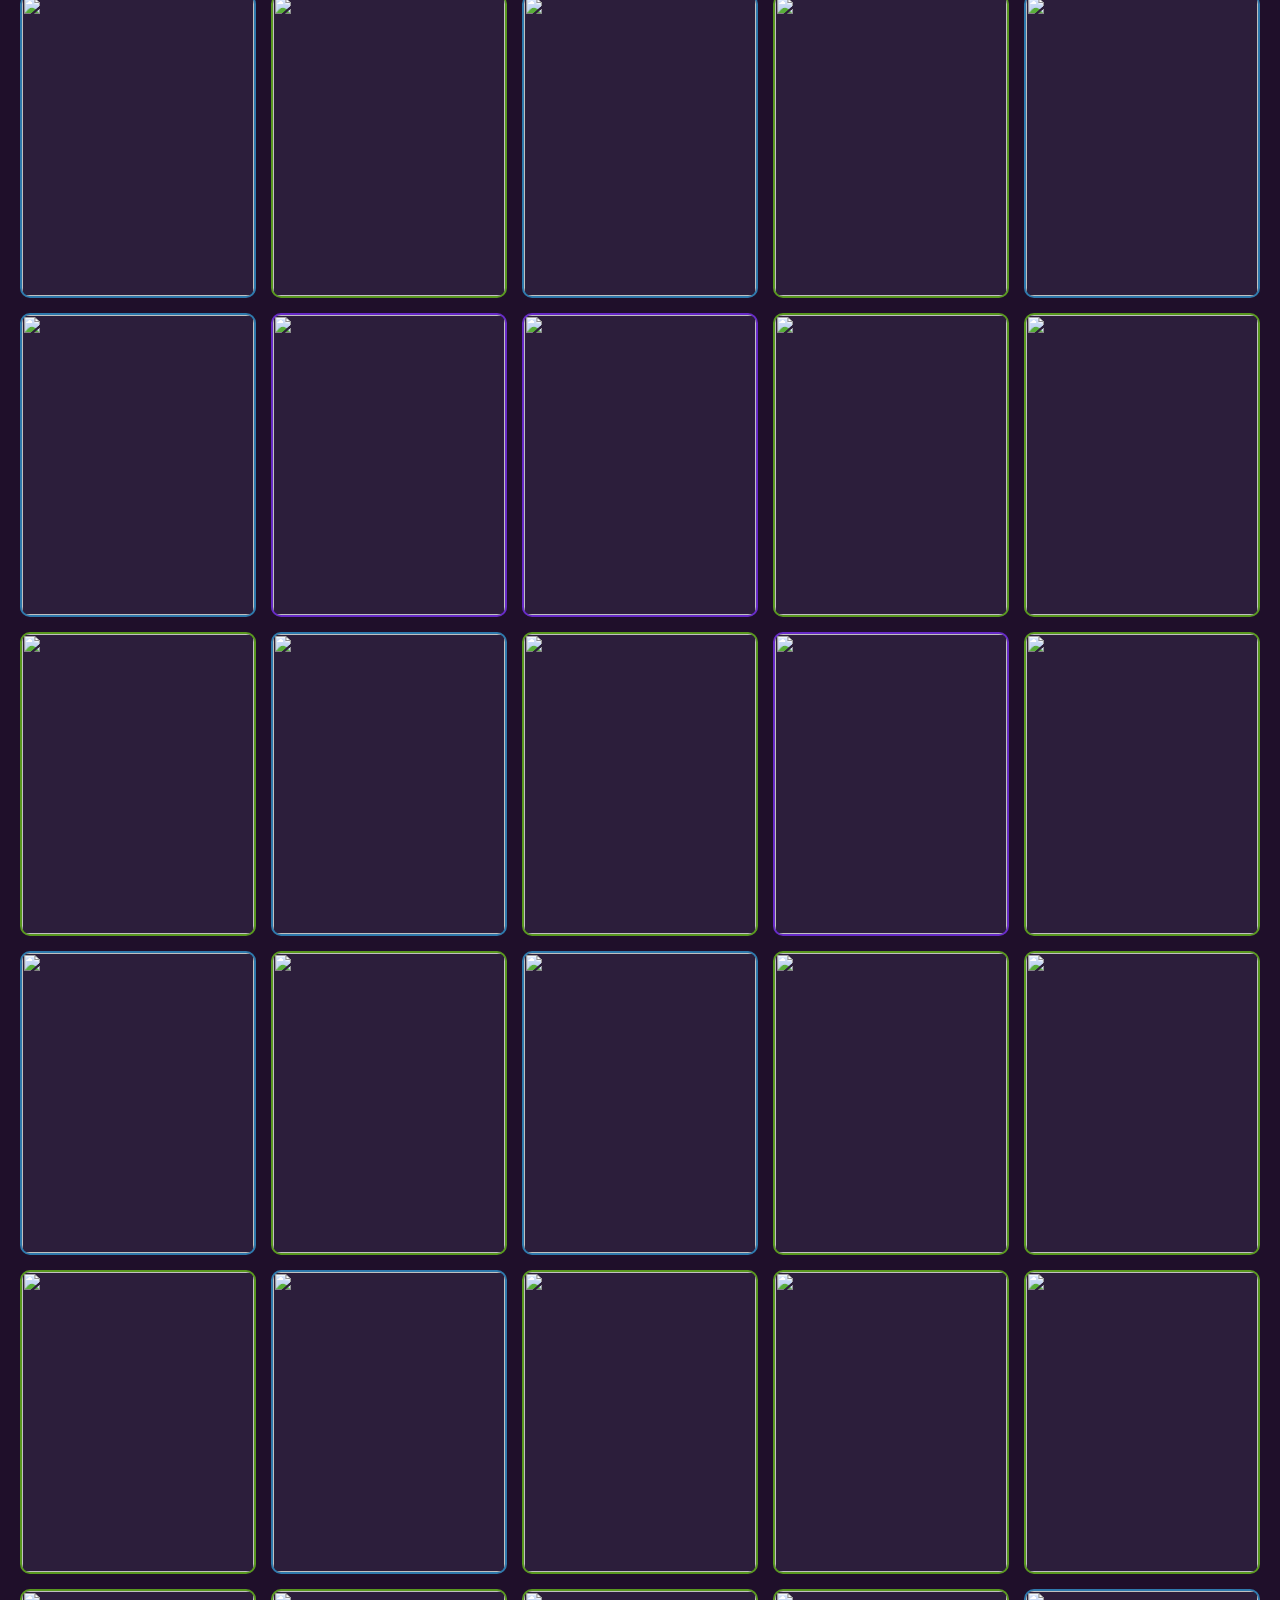
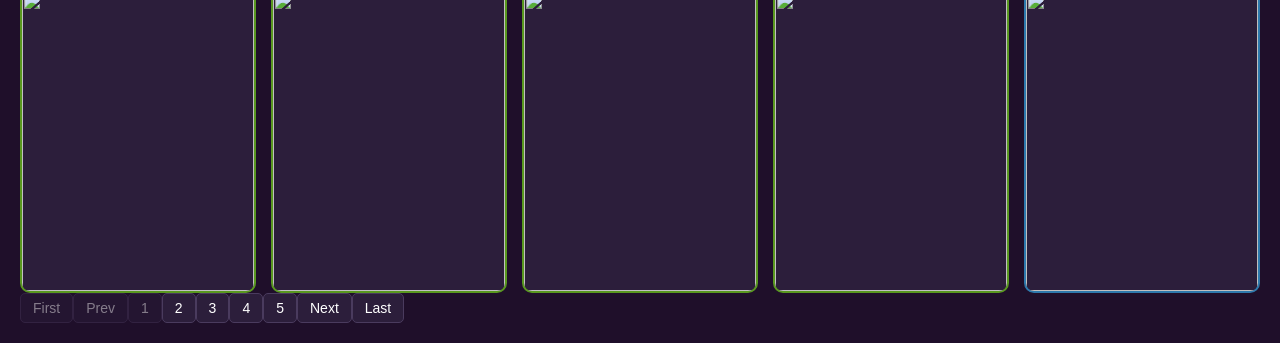
==== commit fa5f21a3: "Add option for value '-90' in select dropdown" ====
--- a/index.html
+++ b/index.html
@@ -43,6 +43,7 @@
                 <option value="10G">10</option>
                 <option value="0W">0</option>
                 <option value="-10">-10</option>
+                <option value="-90">-90</option>
                 <option value="_Null">Null</option>
             </select>
             <select id="Jp">
